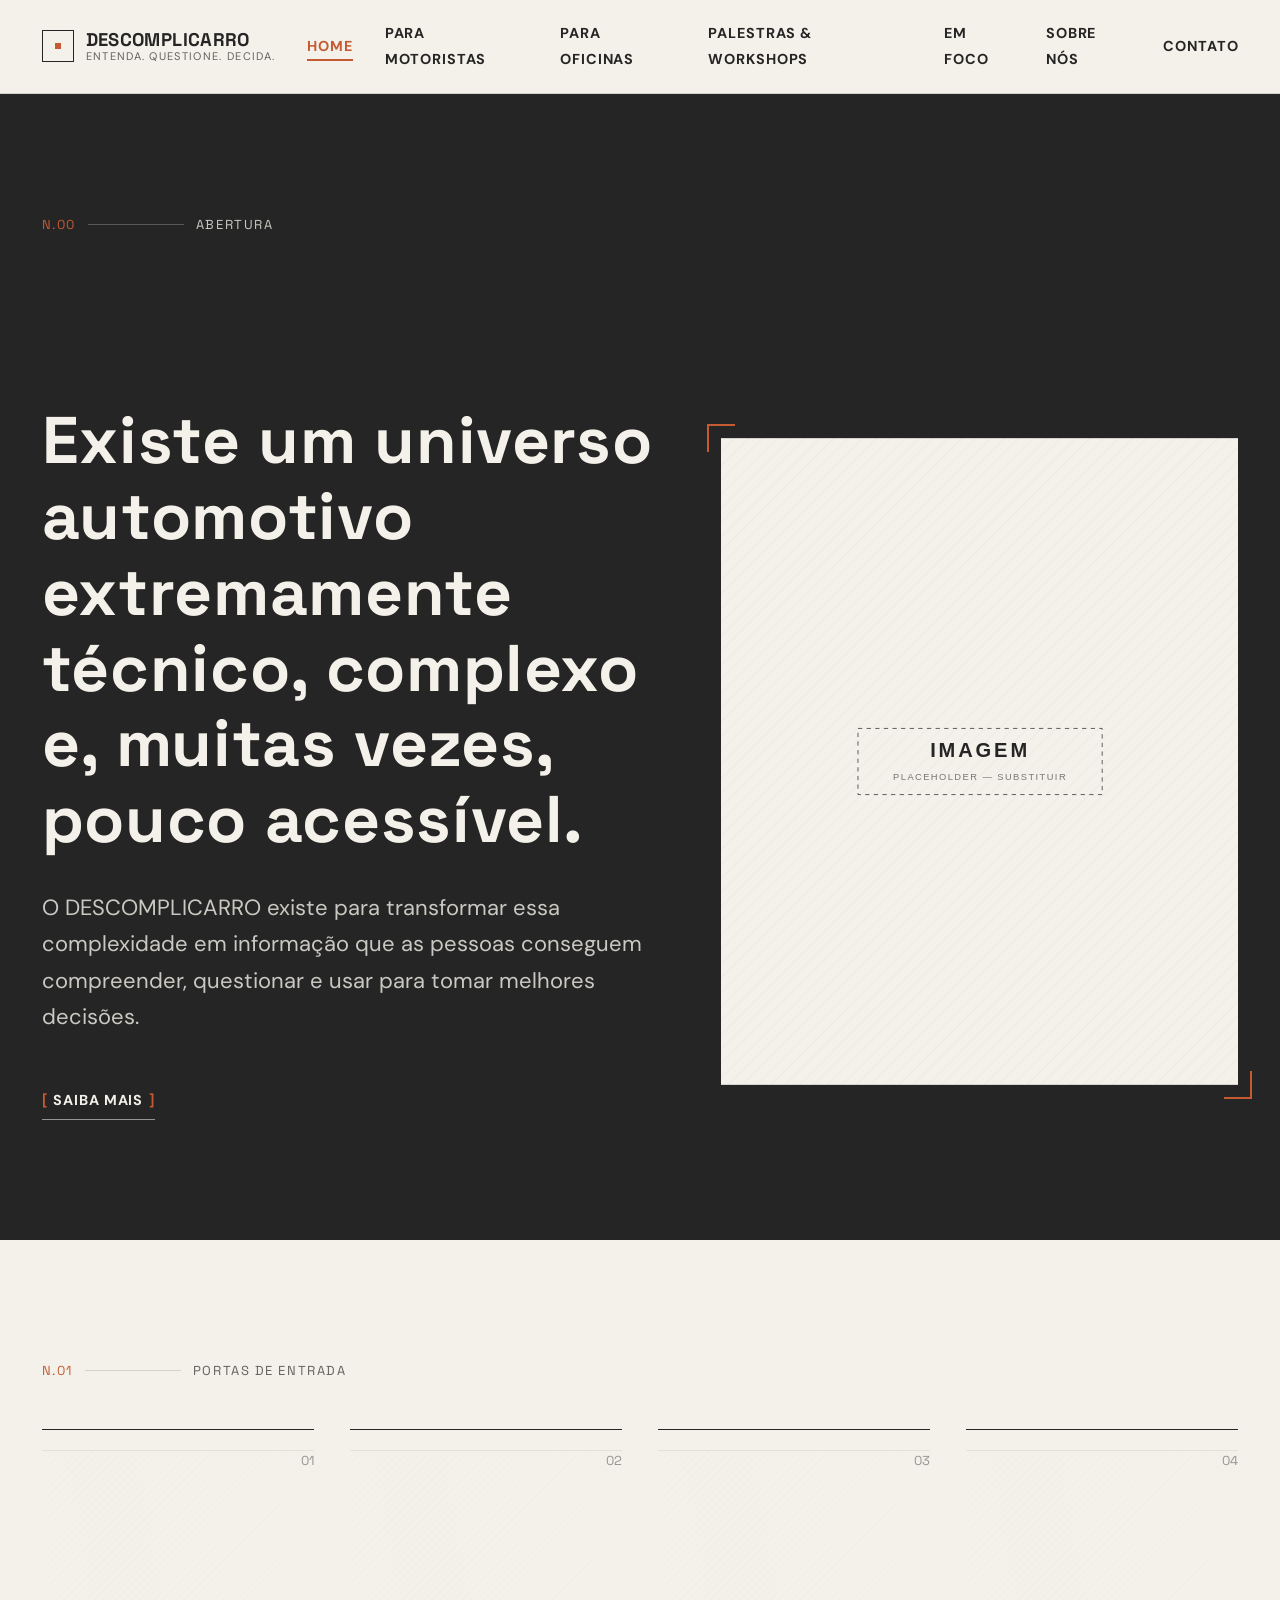
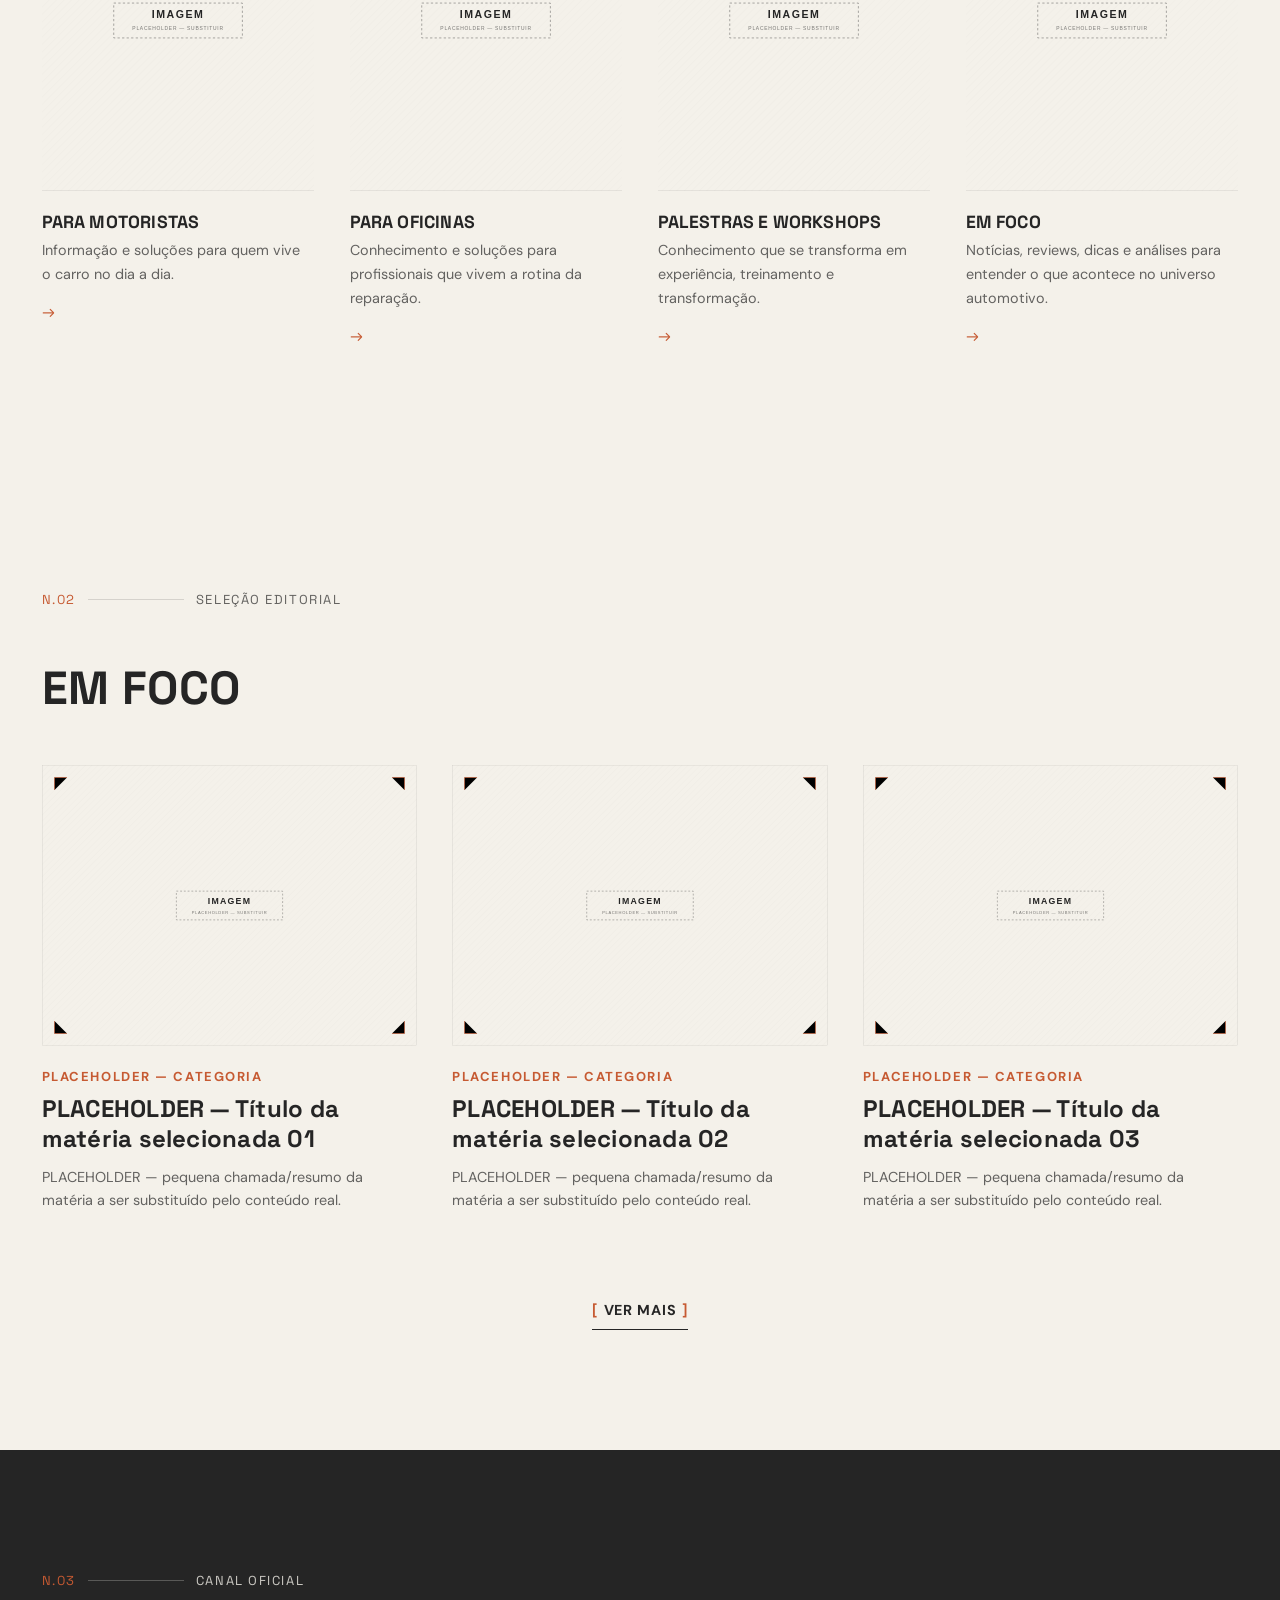
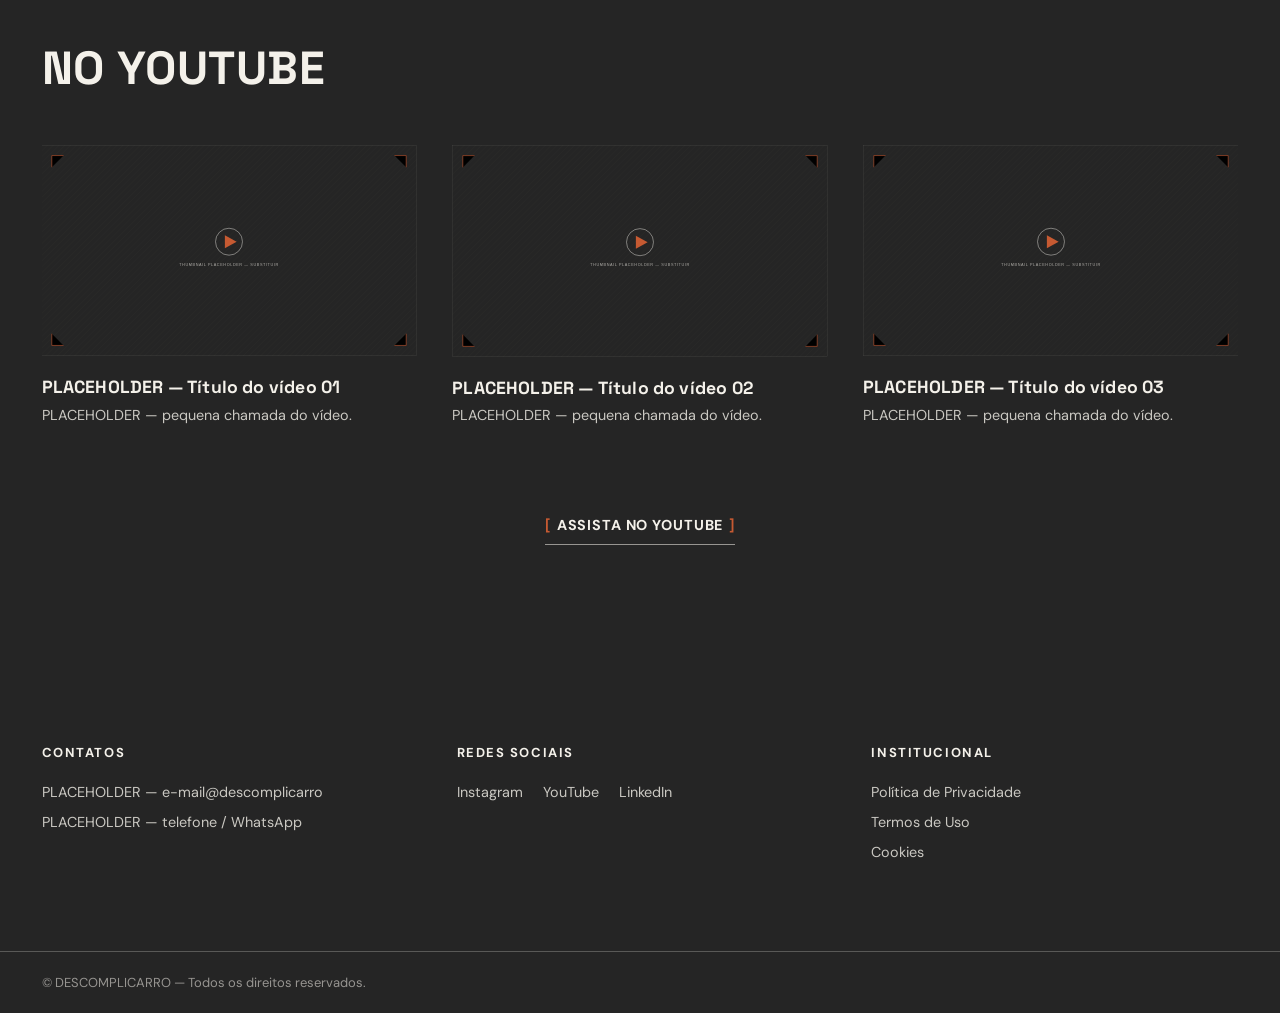
==== index.html @ 128c9abf "Add DESCOMPLICARRO home page Builds the homepage per the approved brand brief and architecture: head" ====
<!DOCTYPE html>
<html lang="pt-BR">
<head>
<meta charset="UTF-8">
<meta name="viewport" content="width=device-width, initial-scale=1.0">
<title>DESCOMPLICARRO — Entenda. Questione. Decida.</title>
<meta name="description" content="O DESCOMPLICARRO transforma a complexidade do universo automotivo em informação que as pessoas conseguem compreender, questionar e usar para tomar melhores decisões.">

<!-- FAVICON: substituir pelos arquivos oficiais da identidade visual -->
<!-- <link rel="icon" href="/favicon.ico"> -->

<link rel="preconnect" href="https://fonts.googleapis.com">
<link rel="preconnect" href="https://fonts.gstatic.com" crossorigin>
<link href="https://fonts.googleapis.com/css2?family=Space+Grotesk:wght@500;600;700&family=DM+Sans:wght@400;500;700&display=swap" rel="stylesheet">

<link rel="stylesheet" href="assets/css/style.css">
</head>
<body>

<a class="skip-link" href="#conteudo-principal">Ir para o conteúdo principal</a>

<!-- ==========================================================================
     COMPONENTE: HEADER / NAVEGAÇÃO PRINCIPAL
     WordPress: template-parts/header.php — menu via wp_nav_menu()
     ========================================================================== -->
<header class="site-header" id="topo">
  <div class="container site-header__inner">

    <a href="/" class="site-logo" aria-label="DESCOMPLICARRO — página inicial">
      <!-- LOGO OFICIAL: substituir todo este bloco pela identidade oficial
           (wordmark + monograma) fornecida pela marca. Manter área de
           respiro equivalente no header. -->
      <span class="site-logo__mark" aria-hidden="true"></span>
      <span class="site-logo__text">
        <span class="site-logo__word">DESCOMPLICARRO</span>
        <span class="site-logo__tagline">Entenda. Questione. Decida.</span>
      </span>
    </a>

    <button type="button" class="nav-toggle" id="navToggle" aria-expanded="false" aria-controls="siteNav">
      <span class="nav-toggle__box">
        <span class="nav-toggle__bar"></span>
        <span class="nav-toggle__bar"></span>
        <span class="nav-toggle__bar"></span>
      </span>
      <span class="nav-toggle__label">Menu</span>
    </button>

    <!-- NAVEGAÇÃO: substituir por menu dinâmico do WordPress (wp_nav_menu) -->
    <nav class="site-nav" id="siteNav" aria-label="Navegação principal">
      <ul class="site-nav__list">
        <li><a href="/" class="site-nav__link is-current" aria-current="page">HOME</a></li>
        <li><a href="/para-motoristas" class="site-nav__link">PARA MOTORISTAS</a></li>
        <li><a href="/para-oficinas" class="site-nav__link">PARA OFICINAS</a></li>
        <li><a href="/palestras-workshops" class="site-nav__link">PALESTRAS &amp; WORKSHOPS</a></li>
        <li><a href="/em-foco" class="site-nav__link">EM FOCO</a></li>
        <li><a href="/sobre-nos" class="site-nav__link">SOBRE NÓS</a></li>
        <li><a href="/contato" class="site-nav__link">CONTATO</a></li>
      </ul>
    </nav>

  </div>
</header>

<main id="conteudo-principal">

  <!-- ==========================================================================
       BLOCO 1 — ABERTURA
       WordPress: template-parts/home/section-abertura.php
       ========================================================================== -->
  <section class="section section--abertura section--graphite" aria-labelledby="abertura-heading">
    <div class="container section--abertura__inner">

      <div class="section-index" aria-hidden="true"><span>N.00</span><span class="section-index__line"></span><span>ABERTURA</span></div>

      <div class="abertura__content">
        <h1 id="abertura-heading" class="abertura__heading">
          Existe um universo automotivo extremamente técnico, complexo e, muitas vezes, pouco acessível.
        </h1>
        <p class="abertura__paragraph">
          O DESCOMPLICARRO existe para transformar essa complexidade em informação que as pessoas conseguem compreender, questionar e usar para tomar melhores decisões.
        </p>

        <a href="/sobre-nos" class="btn-bracket btn-bracket--on-dark">
          <span class="btn-bracket__bracket" aria-hidden="true">[</span>
          <span class="btn-bracket__label">SAIBA MAIS</span>
          <span class="btn-bracket__bracket" aria-hidden="true">]</span>
        </a>
      </div>

      <div class="abertura__figure" aria-hidden="true">
        <!-- IMAGEM DE APOIO: substituir por fotografia automotiva editorial
             ou elemento técnico discreto (diagrama, camada, coordenada) -->
        <img src="assets/images/placeholder-photo.svg" alt="" class="abertura__image">
        <span class="abertura__frame-mark abertura__frame-mark--tl"></span>
        <span class="abertura__frame-mark abertura__frame-mark--br"></span>
      </div>

    </div>
  </section>

  <!-- ==========================================================================
       BLOCO 2 — PORTAS DE ENTRADA
       WordPress: template-parts/home/section-portas.php
       Cada porta pode se tornar um bloco Gutenberg reutilizável (ACF/CPT "portas")
       ========================================================================== -->
  <section class="section section--portas section--offwhite" aria-labelledby="portas-heading">
    <div class="container">

      <div class="section-index"><span>N.01</span><span class="section-index__line"></span><span>PORTAS DE ENTRADA</span></div>
      <h2 id="portas-heading" class="visually-hidden">Portas de entrada</h2>

      <div class="portas-grid">

        <!-- PORTA 1 -->
        <a href="/para-motoristas" class="porta-card">
          <span class="porta-card__index">01</span>
          <div class="porta-card__media">
            <!-- IMAGEM: substituir por fotografia editorial — PARA MOTORISTAS -->
            <img src="assets/images/placeholder-photo.svg" alt="" class="porta-card__image">
          </div>
          <div class="porta-card__body">
            <h3 class="porta-card__title">PARA MOTORISTAS</h3>
            <p class="porta-card__desc">Informação e soluções para quem vive o carro no dia a dia.</p>
            <span class="porta-card__arrow" aria-hidden="true">→</span>
          </div>
        </a>

        <!-- PORTA 2 -->
        <a href="/para-oficinas" class="porta-card">
          <span class="porta-card__index">02</span>
          <div class="porta-card__media">
            <!-- IMAGEM: substituir por fotografia editorial — PARA OFICINAS -->
            <img src="assets/images/placeholder-photo.svg" alt="" class="porta-card__image">
          </div>
          <div class="porta-card__body">
            <h3 class="porta-card__title">PARA OFICINAS</h3>
            <p class="porta-card__desc">Conhecimento e soluções para profissionais que vivem a rotina da reparação.</p>
            <span class="porta-card__arrow" aria-hidden="true">→</span>
          </div>
        </a>

        <!-- PORTA 3 -->
        <a href="/palestras-workshops" class="porta-card">
          <span class="porta-card__index">03</span>
          <div class="porta-card__media">
            <!-- IMAGEM: substituir por fotografia editorial — PALESTRAS E WORKSHOPS -->
            <img src="assets/images/placeholder-photo.svg" alt="" class="porta-card__image">
          </div>
          <div class="porta-card__body">
            <h3 class="porta-card__title">PALESTRAS E WORKSHOPS</h3>
            <p class="porta-card__desc">Conhecimento que se transforma em experiência, treinamento e transformação.</p>
            <span class="porta-card__arrow" aria-hidden="true">→</span>
          </div>
        </a>

        <!-- PORTA 4 -->
        <a href="/em-foco" class="porta-card">
          <span class="porta-card__index">04</span>
          <div class="porta-card__media">
            <!-- IMAGEM: substituir por fotografia editorial — EM FOCO -->
            <img src="assets/images/placeholder-photo.svg" alt="" class="porta-card__image">
          </div>
          <div class="porta-card__body">
            <h3 class="porta-card__title">EM FOCO</h3>
            <p class="porta-card__desc">Notícias, reviews, dicas e análises para entender o que acontece no universo automotivo.</p>
            <span class="porta-card__arrow" aria-hidden="true">→</span>
          </div>
        </a>

      </div>
    </div>
  </section>

  <!-- ==========================================================================
       BLOCO 3 — EM FOCO
       WordPress: query dinâmica de posts selecionados manualmente
       (ex.: campo ACF "destaques_home" ou lista de IDs) — NÃO usar "3 mais recentes"
       Estrutura de cada card: imagem destacada, categoria, título, resumo, link
       ========================================================================== -->
  <section class="section section--emfoco section--offwhite" aria-labelledby="emfoco-heading">
    <div class="container">

      <div class="section-index"><span>N.02</span><span class="section-index__line"></span><span>SELEÇÃO EDITORIAL</span></div>

      <div class="section-heading-row">
        <h2 id="emfoco-heading" class="section-heading">EM FOCO</h2>
      </div>

      <div class="emfoco-grid">

        <!-- CARD EM FOCO 1 — PLACEHOLDER: substituir por conteúdo real (imagem, categoria, título, resumo, link) -->
        <a href="#" class="emfoco-card">
          <div class="emfoco-card__media">
            <img src="assets/images/placeholder-photo.svg" alt="" class="emfoco-card__image">
          </div>
          <span class="emfoco-card__category">PLACEHOLDER — CATEGORIA</span>
          <h3 class="emfoco-card__title">PLACEHOLDER — Título da matéria selecionada 01</h3>
          <p class="emfoco-card__excerpt">PLACEHOLDER — pequena chamada/resumo da matéria a ser substituído pelo conteúdo real.</p>
        </a>

        <!-- CARD EM FOCO 2 — PLACEHOLDER -->
        <a href="#" class="emfoco-card">
          <div class="emfoco-card__media">
            <img src="assets/images/placeholder-photo.svg" alt="" class="emfoco-card__image">
          </div>
          <span class="emfoco-card__category">PLACEHOLDER — CATEGORIA</span>
          <h3 class="emfoco-card__title">PLACEHOLDER — Título da matéria selecionada 02</h3>
          <p class="emfoco-card__excerpt">PLACEHOLDER — pequena chamada/resumo da matéria a ser substituído pelo conteúdo real.</p>
        </a>

        <!-- CARD EM FOCO 3 — PLACEHOLDER -->
        <a href="#" class="emfoco-card">
          <div class="emfoco-card__media">
            <img src="assets/images/placeholder-photo.svg" alt="" class="emfoco-card__image">
          </div>
          <span class="emfoco-card__category">PLACEHOLDER — CATEGORIA</span>
          <h3 class="emfoco-card__title">PLACEHOLDER — Título da matéria selecionada 03</h3>
          <p class="emfoco-card__excerpt">PLACEHOLDER — pequena chamada/resumo da matéria a ser substituído pelo conteúdo real.</p>
        </a>

      </div>

      <div class="section-cta">
        <!-- LINK: apontar para a página EM FOCO -->
        <a href="/em-foco" class="btn-bracket">
          <span class="btn-bracket__bracket" aria-hidden="true">[</span>
          <span class="btn-bracket__label">VER MAIS</span>
          <span class="btn-bracket__bracket" aria-hidden="true">]</span>
        </a>
      </div>

    </div>
  </section>

  <!-- ==========================================================================
       BLOCO 4 — YOUTUBE
       WordPress: CPT "videos" ou campo ACF com URL do YouTube, selecionado manualmente
       Estrutura de cada item: thumbnail, título, chamada, URL externa
       ========================================================================== -->
  <section class="section section--youtube section--graphite" aria-labelledby="youtube-heading">
    <div class="container">

      <div class="section-index section-index--on-dark"><span>N.03</span><span class="section-index__line"></span><span>CANAL OFICIAL</span></div>

      <div class="section-heading-row">
        <h2 id="youtube-heading" class="section-heading section-heading--on-dark">NO YOUTUBE</h2>
      </div>

      <div class="youtube-grid">

        <!-- VÍDEO 1 — PLACEHOLDER: substituir href pela URL definitiva do vídeo no YouTube -->
        <a href="#" class="video-card" target="_blank" rel="noopener noreferrer" aria-label="Assistir: PLACEHOLDER — Título do vídeo 01 (abre no YouTube)">
          <div class="video-card__media">
            <img src="assets/images/placeholder-video.svg" alt="" class="video-card__image">
          </div>
          <h3 class="video-card__title">PLACEHOLDER — Título do vídeo 01</h3>
          <p class="video-card__excerpt">PLACEHOLDER — pequena chamada do vídeo.</p>
        </a>

        <!-- VÍDEO 2 — PLACEHOLDER -->
        <a href="#" class="video-card" target="_blank" rel="noopener noreferrer" aria-label="Assistir: PLACEHOLDER — Título do vídeo 02 (abre no YouTube)">
          <div class="video-card__media">
            <img src="assets/images/placeholder-video.svg" alt="" class="video-card__image">
          </div>
          <h3 class="video-card__title">PLACEHOLDER — Título do vídeo 02</h3>
          <p class="video-card__excerpt">PLACEHOLDER — pequena chamada do vídeo.</p>
        </a>

        <!-- VÍDEO 3 — PLACEHOLDER -->
        <a href="#" class="video-card" target="_blank" rel="noopener noreferrer" aria-label="Assistir: PLACEHOLDER — Título do vídeo 03 (abre no YouTube)">
          <div class="video-card__media">
            <img src="assets/images/placeholder-video.svg" alt="" class="video-card__image">
          </div>
          <h3 class="video-card__title">PLACEHOLDER — Título do vídeo 03</h3>
          <p class="video-card__excerpt">PLACEHOLDER — pequena chamada do vídeo.</p>
        </a>

      </div>

      <div class="section-cta">
        <!-- LINK: substituir "#" pela URL definitiva do canal oficial do DESCOMPLICARRO -->
        <a href="#" class="btn-bracket btn-bracket--on-dark" target="_blank" rel="noopener noreferrer">
          <span class="btn-bracket__bracket" aria-hidden="true">[</span>
          <span class="btn-bracket__label">ASSISTA NO YOUTUBE</span>
          <span class="btn-bracket__bracket" aria-hidden="true">]</span>
        </a>
      </div>

    </div>
  </section>

</main>

<!-- ==========================================================================
     COMPONENTE: FOOTER
     WordPress: template-parts/footer.php
     ========================================================================== -->
<footer class="site-footer" role="contentinfo">
  <div class="container site-footer__inner">

    <div class="site-footer__col">
      <h2 class="site-footer__heading">Contatos</h2>
      <ul class="site-footer__list">
        <!-- CONTATO: substituir pelos dados oficiais -->
        <li><a href="mailto:contato@descomplicarro.com.br">PLACEHOLDER — e-mail@descomplicarro</a></li>
        <li><span>PLACEHOLDER — telefone / WhatsApp</span></li>
      </ul>
    </div>

    <div class="site-footer__col">
      <h2 class="site-footer__heading">Redes sociais</h2>
      <ul class="site-footer__list site-footer__list--inline">
        <!-- REDES SOCIAIS: substituir "#" pelas URLs oficiais dos perfis -->
        <li><a href="#">Instagram</a></li>
        <li><a href="#">YouTube</a></li>
        <li><a href="#">LinkedIn</a></li>
      </ul>
    </div>

    <div class="site-footer__col">
      <h2 class="site-footer__heading">Institucional</h2>
      <ul class="site-footer__list">
        <!-- PÁGINAS LEGAIS: substituir "#" pelas páginas definitivas -->
        <li><a href="/politica-de-privacidade">Política de Privacidade</a></li>
        <li><a href="/termos-de-uso">Termos de Uso</a></li>
        <li><a href="/cookies">Cookies</a></li>
      </ul>
    </div>

  </div>

  <div class="site-footer__bottom">
    <div class="container">
      <!-- Ao conceder o registro da marca, alterar para: © DESCOMPLICARRO® — Todos os direitos reservados. -->
      <p>© DESCOMPLICARRO — Todos os direitos reservados.</p>
    </div>
  </div>
</footer>

<script src="assets/js/main.js"></script>
</body>
</html>
---- assets/css/style.css ----
/* ==========================================================================
   DESCOMPLICARRO — HOME
   CSS organizado por componente para facilitar migração para WordPress
   (cada bloco de comentário corresponde a um template-part / bloco Gutenberg)
   ========================================================================== */

/* --------------------------------------------------------------------------
   1. VARIÁVEIS DE IDENTIDADE VISUAL
   -------------------------------------------------------------------------- */
:root {
  /* Cores da marca */
  --color-graphite: #252525;
  --color-offwhite: #F4F1EA;
  --color-orange: #C65A32;
  --color-orange-dark: #A6472A;

  /* Tons derivados (uso funcional, nunca substituem as cores principais) */
  --color-graphite-70: rgba(37, 37, 37, 0.7);
  --color-graphite-45: rgba(37, 37, 37, 0.45);
  --color-graphite-15: rgba(37, 37, 37, 0.15);
  --color-graphite-08: rgba(37, 37, 37, 0.08);
  --color-offwhite-80: rgba(244, 241, 234, 0.8);
  --color-offwhite-55: rgba(244, 241, 234, 0.55);
  --color-offwhite-25: rgba(244, 241, 234, 0.25);

  /* Tipografia */
  --font-display: 'Space Grotesk', 'Helvetica Neue', Arial, sans-serif;
  --font-body: 'DM Sans', 'Helvetica Neue', Arial, sans-serif;

  --fs-h1: clamp(2.25rem, 1.4rem + 3.4vw, 4.25rem);
  --fs-h2: clamp(1.875rem, 1.3rem + 2vw, 3rem);
  --fs-h3: clamp(1.25rem, 1.1rem + 0.6vw, 1.5rem);
  --fs-lead: clamp(1.125rem, 1rem + 0.5vw, 1.375rem);
  --fs-body: 1rem;
  --fs-small: 0.9rem;
  --fs-eyebrow: 0.8125rem;

  --lh-tight: 1.15;
  --lh-heading: 1.25;
  --lh-body: 1.65;

  --ls-eyebrow: 0.12em;
  --ls-heading: 0.01em;
  --ls-button: 0.06em;

  /* Espaçamento */
  --space-2xs: 0.375rem;
  --space-xs: 0.75rem;
  --space-sm: 1.25rem;
  --space-md: 2rem;
  --space-lg: 3rem;
  --space-xl: 5rem;
  --space-2xl: 7.5rem;

  /* Layout */
  --container-max: 1320px;
  --container-padding: clamp(1.25rem, 1rem + 2vw, 3rem);
  --grid-gap: clamp(1.25rem, 1rem + 1.5vw, 2.5rem);

  /* Bordas e raio (mínimo, editorial — não usar cantos muito arredondados) */
  --radius-sm: 2px;
  --border-width: 1px;

  /* Transições */
  --transition-fast: 150ms ease;
  --transition-base: 220ms cubic-bezier(0.4, 0, 0.2, 1);
  --transition-slow: 380ms cubic-bezier(0.4, 0, 0.2, 1);

  /* Camadas */
  --z-header: 100;
  --z-nav-overlay: 90;
}

/* --------------------------------------------------------------------------
   2. RESET E BASE
   -------------------------------------------------------------------------- */
*, *::before, *::after { box-sizing: border-box; }

html {
  -webkit-text-size-adjust: 100%;
  scroll-behavior: smooth;
}

body {
  margin: 0;
  background-color: var(--color-offwhite);
  color: var(--color-graphite);
  font-family: var(--font-body);
  font-size: var(--fs-body);
  line-height: var(--lh-body);
  -webkit-font-smoothing: antialiased;
}

img { max-width: 100%; display: block; }

a { color: inherit; text-decoration: none; }

ul { margin: 0; padding: 0; list-style: none; }

h1, h2, h3, h4 {
  font-family: var(--font-display);
  font-weight: 700;
  line-height: var(--lh-heading);
  letter-spacing: var(--ls-heading);
  margin: 0;
}

p { margin: 0; }

button {
  font-family: inherit;
  background: none;
  border: 0;
  cursor: pointer;
}

/* Foco visível — acessibilidade */
a:focus-visible,
button:focus-visible {
  outline: 2px solid var(--color-orange);
  outline-offset: 3px;
}

.visually-hidden {
  position: absolute;
  width: 1px;
  height: 1px;
  overflow: hidden;
  clip: rect(0 0 0 0);
  white-space: nowrap;
}

.skip-link {
  position: absolute;
  left: -9999px;
  top: 0;
  background: var(--color-orange);
  color: var(--color-offwhite);
  padding: var(--space-xs) var(--space-sm);
  z-index: 999;
  font-family: var(--font-body);
  font-weight: 700;
}
.skip-link:focus {
  left: var(--space-sm);
  top: var(--space-sm);
}

/* --------------------------------------------------------------------------
   3. LAYOUT / UTILITÁRIOS
   -------------------------------------------------------------------------- */
.container {
  max-width: var(--container-max);
  margin-inline: auto;
  padding-inline: var(--container-padding);
}

.section {
  padding-block: var(--space-2xl);
}

.section--graphite {
  background-color: var(--color-graphite);
  color: var(--color-offwhite);
}

.section--offwhite {
  background-color: var(--color-offwhite);
  color: var(--color-graphite);
}

/* Marcação editorial "camadas de informação": numera cada seção da Home,
   reforçando o processo complexidade → organização → compreensão */
.section-index {
  display: flex;
  align-items: center;
  gap: var(--space-xs);
  margin-bottom: var(--space-lg);
  font-family: var(--font-display);
  font-size: var(--fs-eyebrow);
  letter-spacing: var(--ls-eyebrow);
  color: var(--color-orange);
  text-transform: uppercase;
}
.section-index span:first-child { color: var(--color-orange); }
.section-index span:last-child { color: var(--color-graphite-70); }
.section-index--on-dark span:last-child { color: var(--color-offwhite-80); }
.section-index__line {
  flex: 1 1 auto;
  height: var(--border-width);
  background-color: var(--color-graphite-15);
  max-width: 6rem;
}
.section-index--on-dark .section-index__line { background-color: var(--color-offwhite-25); }

.section-heading-row {
  margin-bottom: var(--space-lg);
}

.section-heading {
  font-size: var(--fs-h2);
  text-transform: uppercase;
}
.section-heading--on-dark { color: var(--color-offwhite); }

.section-cta {
  margin-top: var(--space-xl);
  display: flex;
  justify-content: center;
}

/* --------------------------------------------------------------------------
   4. COMPONENTE: BOTÃO EDITORIAL "[ TEXTO ]"
   -------------------------------------------------------------------------- */
.btn-bracket {
  display: inline-flex;
  align-items: center;
  gap: var(--space-2xs);
  font-family: var(--font-body);
  font-weight: 700;
  font-size: var(--fs-small);
  letter-spacing: var(--ls-button);
  text-transform: uppercase;
  color: var(--color-graphite);
  padding-block: var(--space-2xs);
  border-bottom: var(--border-width) solid var(--color-graphite);
  transition: color var(--transition-base), border-color var(--transition-base);
}

.btn-bracket__bracket {
  color: var(--color-orange);
  transition: transform var(--transition-base);
}

.btn-bracket:hover,
.btn-bracket:focus-visible {
  color: var(--color-orange);
  border-color: var(--color-orange);
}
.btn-bracket:hover .btn-bracket__bracket:first-child,
.btn-bracket:focus-visible .btn-bracket__bracket:first-child { transform: translateX(-3px); }
.btn-bracket:hover .btn-bracket__bracket:last-child,
.btn-bracket:focus-visible .btn-bracket__bracket:last-child { transform: translateX(3px); }

.btn-bracket--on-dark {
  color: var(--color-offwhite);
  border-color: var(--color-offwhite-55);
}
.btn-bracket--on-dark:hover,
.btn-bracket--on-dark:focus-visible {
  color: var(--color-orange);
  border-color: var(--color-orange);
}

/* --------------------------------------------------------------------------
   5. COMPONENTE: HEADER / NAVEGAÇÃO
   -------------------------------------------------------------------------- */
.site-header {
  position: sticky;
  top: 0;
  z-index: var(--z-header);
  background-color: var(--color-offwhite);
  border-bottom: var(--border-width) solid var(--color-graphite-15);
}

.site-header__inner {
  display: flex;
  align-items: center;
  justify-content: space-between;
  gap: var(--space-md);
  padding-block: var(--space-sm);
}

.site-logo {
  display: flex;
  align-items: center;
  gap: var(--space-xs);
  flex-shrink: 0;
}

/* Slot reservado para o monograma oficial — placeholder técnico neutro */
.site-logo__mark {
  width: 2rem;
  height: 2rem;
  border: var(--border-width) solid var(--color-graphite);
  position: relative;
  flex-shrink: 0;
}
.site-logo__mark::before {
  content: '';
  position: absolute;
  top: 50%;
  left: 50%;
  width: 6px;
  height: 6px;
  background-color: var(--color-orange);
  transform: translate(-50%, -50%);
}

.site-logo__text {
  display: flex;
  flex-direction: column;
  line-height: 1.1;
}

.site-logo__word {
  font-family: var(--font-display);
  font-weight: 700;
  font-size: 1.15rem;
  letter-spacing: 0.02em;
  color: var(--color-graphite);
}

.site-logo__tagline {
  font-family: var(--font-body);
  font-size: 0.6875rem;
  letter-spacing: var(--ls-eyebrow);
  color: var(--color-graphite-70);
  text-transform: uppercase;
}

.site-nav__list {
  display: flex;
  align-items: center;
  gap: var(--space-md);
}

.site-nav__link {
  font-family: var(--font-body);
  font-weight: 700;
  font-size: var(--fs-small);
  letter-spacing: var(--ls-button);
  color: var(--color-graphite);
  position: relative;
  padding-block: var(--space-2xs);
}

.site-nav__link::after {
  content: '';
  position: absolute;
  left: 0;
  bottom: 0;
  width: 0;
  height: 2px;
  background-color: var(--color-orange);
  transition: width var(--transition-base);
}

.site-nav__link:hover::after,
.site-nav__link:focus-visible::after,
.site-nav__link.is-current::after {
  width: 100%;
}

.site-nav__link.is-current { color: var(--color-orange); }

/* Botão de menu — visível apenas no mobile */
.nav-toggle {
  display: none;
  align-items: center;
  gap: var(--space-2xs);
  flex-shrink: 0;
}

.nav-toggle__box {
  display: flex;
  flex-direction: column;
  gap: 5px;
  width: 24px;
}

.nav-toggle__bar {
  height: 2px;
  background-color: var(--color-graphite);
  transition: transform var(--transition-base), opacity var(--transition-base);
}

.nav-toggle__label {
  font-size: var(--fs-eyebrow);
  letter-spacing: var(--ls-button);
  text-transform: uppercase;
  font-weight: 700;
}

.nav-toggle[aria-expanded="true"] .nav-toggle__bar:nth-child(1) {
  transform: translateY(7px) rotate(45deg);
}
.nav-toggle[aria-expanded="true"] .nav-toggle__bar:nth-child(2) { opacity: 0; }
.nav-toggle[aria-expanded="true"] .nav-toggle__bar:nth-child(3) {
  transform: translateY(-7px) rotate(-45deg);
}

/* --------------------------------------------------------------------------
   6. BLOCO 1 — ABERTURA
   -------------------------------------------------------------------------- */
.section--abertura {
  padding-block: var(--space-2xl);
}

.section--abertura__inner {
  display: grid;
  grid-template-columns: 1.1fr 0.9fr;
  gap: var(--space-2xl) var(--space-lg);
  align-items: center;
}

.section--abertura .section-index {
  grid-column: 1 / -1;
  color: var(--color-orange);
}
.section--abertura .section-index span:last-child { color: var(--color-offwhite-80); }
.section--abertura .section-index__line { background-color: var(--color-offwhite-25); }

.abertura__heading {
  font-size: var(--fs-h1);
  line-height: var(--lh-tight);
  color: var(--color-offwhite);
  max-width: 22ch;
}

.abertura__paragraph {
  margin-top: var(--space-md);
  font-size: var(--fs-lead);
  color: var(--color-offwhite-80);
  max-width: 40ch;
}

.abertura__content .btn-bracket {
  margin-top: var(--space-lg);
}

.abertura__figure {
  position: relative;
}

.abertura__image {
  width: 100%;
  aspect-ratio: 4 / 5;
  object-fit: cover;
}

.abertura__frame-mark {
  position: absolute;
  width: 28px;
  height: 28px;
  border: 2px solid var(--color-orange);
}
.abertura__frame-mark--tl { top: -14px; left: -14px; border-right: 0; border-bottom: 0; }
.abertura__frame-mark--br { bottom: -14px; right: -14px; border-left: 0; border-top: 0; }

/* --------------------------------------------------------------------------
   7. BLOCO 2 — PORTAS DE ENTRADA
   -------------------------------------------------------------------------- */
.portas-grid {
  display: grid;
  grid-template-columns: repeat(4, 1fr);
  gap: var(--grid-gap);
}

.porta-card {
  position: relative;
  display: block;
  border-top: var(--border-width) solid var(--color-graphite);
  padding-top: var(--space-sm);
  transition: border-color var(--transition-base);
}

.porta-card__index {
  position: absolute;
  top: var(--space-sm);
  right: 0;
  font-family: var(--font-display);
  font-size: var(--fs-eyebrow);
  color: var(--color-graphite-45);
}

.porta-card__media {
  overflow: hidden;
  aspect-ratio: 4 / 5;
  background-color: var(--color-graphite-08);
}

.porta-card__image {
  width: 100%;
  height: 100%;
  object-fit: cover;
  transition: transform var(--transition-slow);
}

.porta-card:hover .porta-card__image,
.porta-card:focus-visible .porta-card__image {
  transform: scale(1.04);
}

.porta-card:hover,
.porta-card:focus-visible {
  border-color: var(--color-orange);
}

.porta-card__body {
  padding-top: var(--space-sm);
}

.porta-card__title {
  font-size: 1.1rem;
  letter-spacing: var(--ls-heading);
}

.porta-card__desc {
  margin-top: var(--space-2xs);
  font-size: var(--fs-small);
  color: var(--color-graphite-70);
  max-width: 26ch;
}

.porta-card__arrow {
  display: inline-block;
  margin-top: var(--space-xs);
  color: var(--color-orange);
  font-family: var(--font-display);
  transition: transform var(--transition-base);
}

.porta-card:hover .porta-card__arrow,
.porta-card:focus-visible .porta-card__arrow {
  transform: translateX(6px);
}

/* --------------------------------------------------------------------------
   8. BLOCO 3 — EM FOCO
   -------------------------------------------------------------------------- */
.emfoco-grid {
  display: grid;
  grid-template-columns: repeat(3, 1fr);
  gap: var(--grid-gap);
}

.emfoco-card {
  display: flex;
  flex-direction: column;
}

.emfoco-card__media {
  overflow: hidden;
  aspect-ratio: 4 / 3;
  background-color: var(--color-graphite-08);
}

.emfoco-card__image {
  width: 100%;
  height: 100%;
  object-fit: cover;
  transition: transform var(--transition-slow);
}

.emfoco-card:hover .emfoco-card__image,
.emfoco-card:focus-visible .emfoco-card__image {
  transform: scale(1.04);
}

.emfoco-card__category {
  margin-top: var(--space-sm);
  font-family: var(--font-body);
  font-size: var(--fs-eyebrow);
  font-weight: 700;
  letter-spacing: var(--ls-eyebrow);
  text-transform: uppercase;
  color: var(--color-orange);
}

.emfoco-card__title {
  margin-top: var(--space-2xs);
  font-size: var(--fs-h3);
  line-height: var(--lh-heading);
}

.emfoco-card:hover .emfoco-card__title,
.emfoco-card:focus-visible .emfoco-card__title {
  color: var(--color-orange);
}

.emfoco-card__excerpt {
  margin-top: var(--space-xs);
  font-size: var(--fs-small);
  color: var(--color-graphite-70);
  max-width: 34ch;
}

/* --------------------------------------------------------------------------
   9. BLOCO 4 — YOUTUBE
   -------------------------------------------------------------------------- */
.youtube-grid {
  display: grid;
  grid-template-columns: repeat(3, 1fr);
  gap: var(--grid-gap);
}

.video-card {
  display: flex;
  flex-direction: column;
}

.video-card__media {
  position: relative;
  overflow: hidden;
  aspect-ratio: 16 / 9;
}

.video-card__image {
  width: 100%;
  height: 100%;
  object-fit: cover;
  transition: transform var(--transition-slow);
}

.video-card:hover .video-card__image,
.video-card:focus-visible .video-card__image {
  transform: scale(1.04);
}

.video-card__title {
  margin-top: var(--space-sm);
  font-size: 1.1rem;
  color: var(--color-offwhite);
}

.video-card:hover .video-card__title,
.video-card:focus-visible .video-card__title {
  color: var(--color-orange);
}

.video-card__excerpt {
  margin-top: var(--space-2xs);
  font-size: var(--fs-small);
  color: var(--color-offwhite-80);
  max-width: 34ch;
}

/* --------------------------------------------------------------------------
   10. COMPONENTE: FOOTER
   -------------------------------------------------------------------------- */
.site-footer {
  background-color: var(--color-graphite);
  color: var(--color-offwhite-80);
}

.site-footer__inner {
  display: grid;
  grid-template-columns: repeat(3, 1fr);
  gap: var(--space-lg);
  padding-block: var(--space-xl);
  border-bottom: var(--border-width) solid var(--color-offwhite-25);
}

.site-footer__heading {
  font-family: var(--font-body);
  font-size: var(--fs-eyebrow);
  font-weight: 700;
  letter-spacing: var(--ls-eyebrow);
  text-transform: uppercase;
  color: var(--color-offwhite);
  margin-bottom: var(--space-sm);
}

.site-footer__list li {
  margin-bottom: var(--space-2xs);
  font-size: var(--fs-small);
}

.site-footer__list a {
  transition: color var(--transition-base);
}
.site-footer__list a:hover,
.site-footer__list a:focus-visible {
  color: var(--color-orange);
}

.site-footer__list--inline {
  display: flex;
  gap: var(--space-sm);
}
.site-footer__list--inline li { margin-bottom: 0; }

.site-footer__bottom {
  padding-block: var(--space-sm);
}

.site-footer__bottom p {
  font-size: var(--fs-eyebrow);
  color: var(--color-offwhite-55);
}

/* --------------------------------------------------------------------------
   11. RESPONSIVO — TABLET (≤ 1024px)
   -------------------------------------------------------------------------- */
@media (max-width: 1024px) {
  .portas-grid { grid-template-columns: repeat(2, 1fr); }

  .section--abertura__inner {
    grid-template-columns: 1fr;
  }
  .abertura__figure { order: -1; }
  .abertura__image { aspect-ratio: 16 / 9; }

  .site-footer__inner { grid-template-columns: repeat(3, 1fr); gap: var(--space-md); }
}

/* --------------------------------------------------------------------------
   12. RESPONSIVO — MOBILE (≤ 720px)
   -------------------------------------------------------------------------- */
@media (max-width: 720px) {
  .nav-toggle { display: flex; }

  .site-nav {
    position: fixed;
    inset: 0;
    top: 0;
    z-index: var(--z-nav-overlay);
    background-color: var(--color-graphite);
    padding: calc(var(--space-2xl) + 2rem) var(--space-md) var(--space-md);
    transform: translateX(100%);
    transition: transform var(--transition-slow);
    overflow-y: auto;
  }

  .site-nav.is-open { transform: translateX(0); }

  .site-nav__list {
    flex-direction: column;
    align-items: flex-start;
    gap: var(--space-md);
  }

  .site-nav__link {
    font-size: 1.25rem;
    color: var(--color-offwhite);
  }
  .site-nav__link.is-current { color: var(--color-orange); }

  .emfoco-grid,
  .youtube-grid { grid-template-columns: 1fr; gap: var(--space-lg); }

  .portas-grid { grid-template-columns: 1fr; gap: var(--space-lg); }

  .site-footer__inner { grid-template-columns: 1fr; gap: var(--space-lg); }

  .site-footer__list--inline { flex-wrap: wrap; }

  .section { padding-block: var(--space-xl); }

  .abertura__heading { max-width: none; }
  .abertura__paragraph { max-width: none; }
}
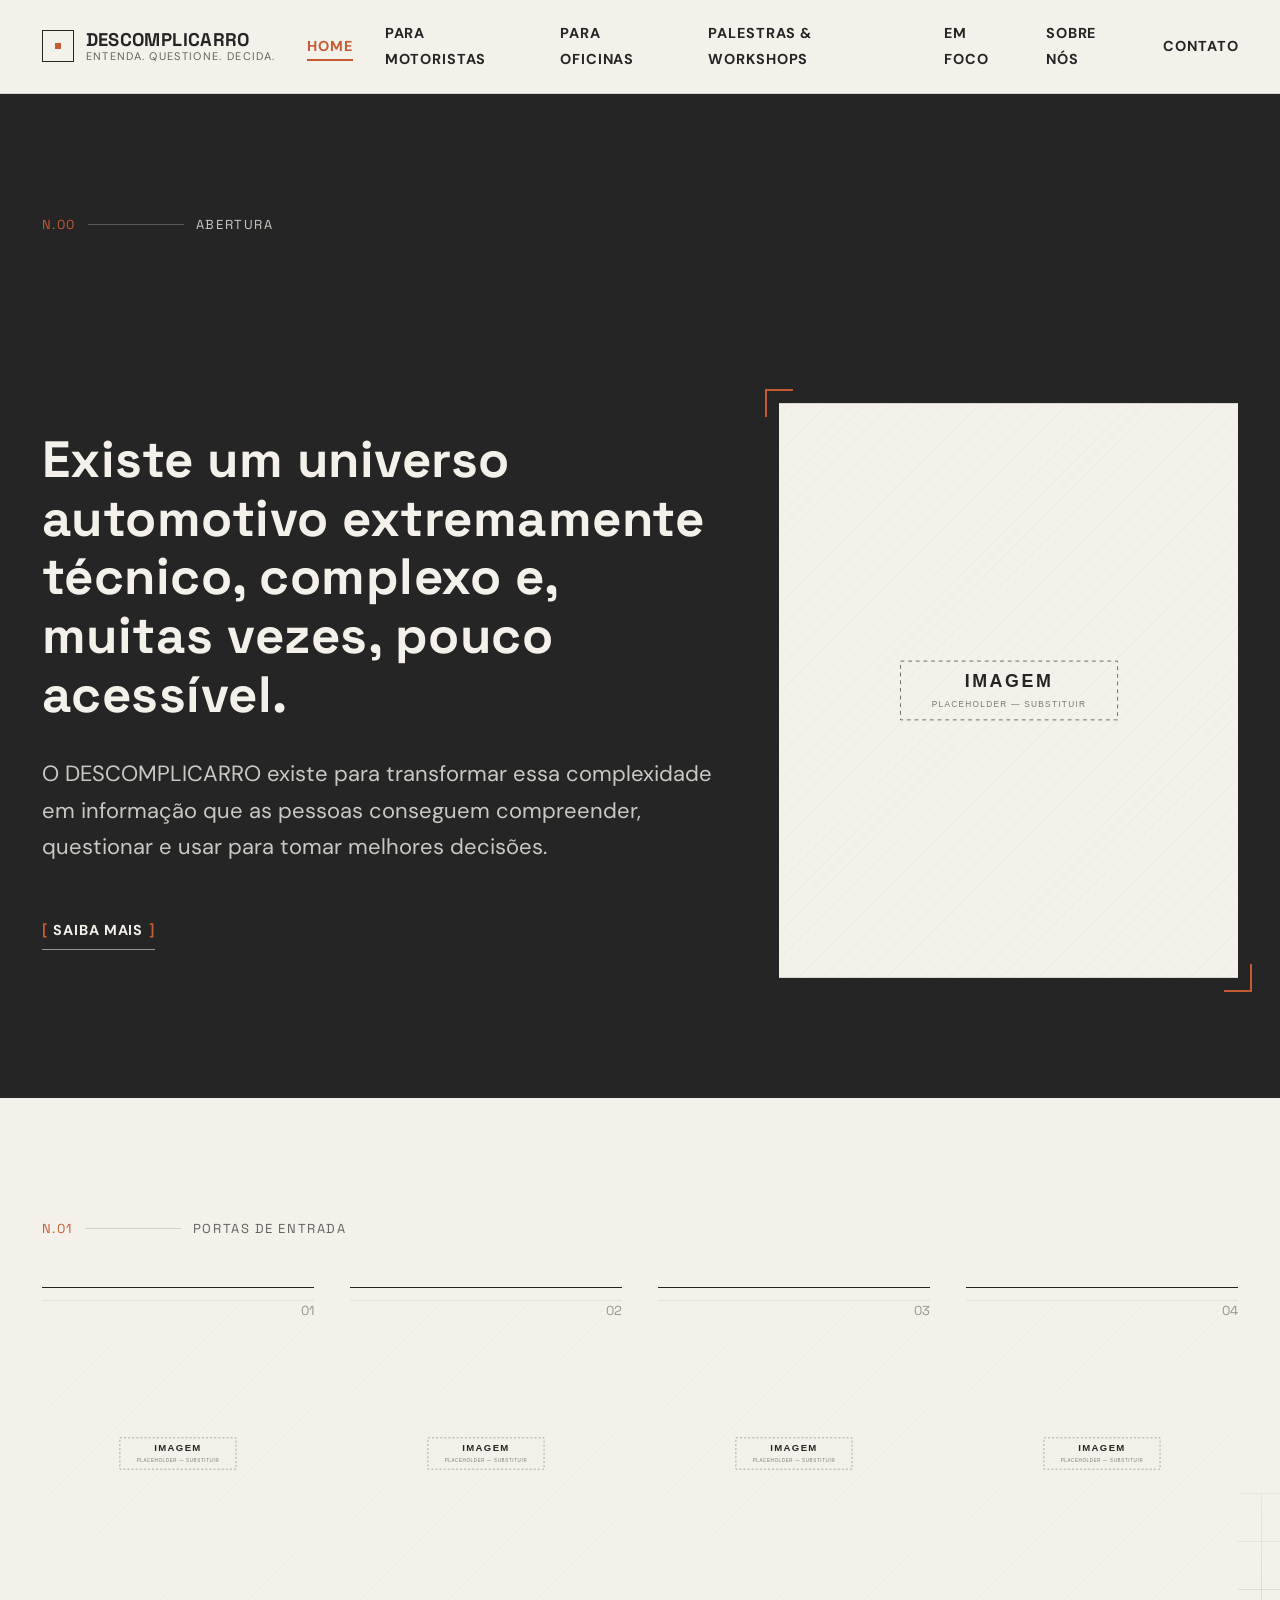
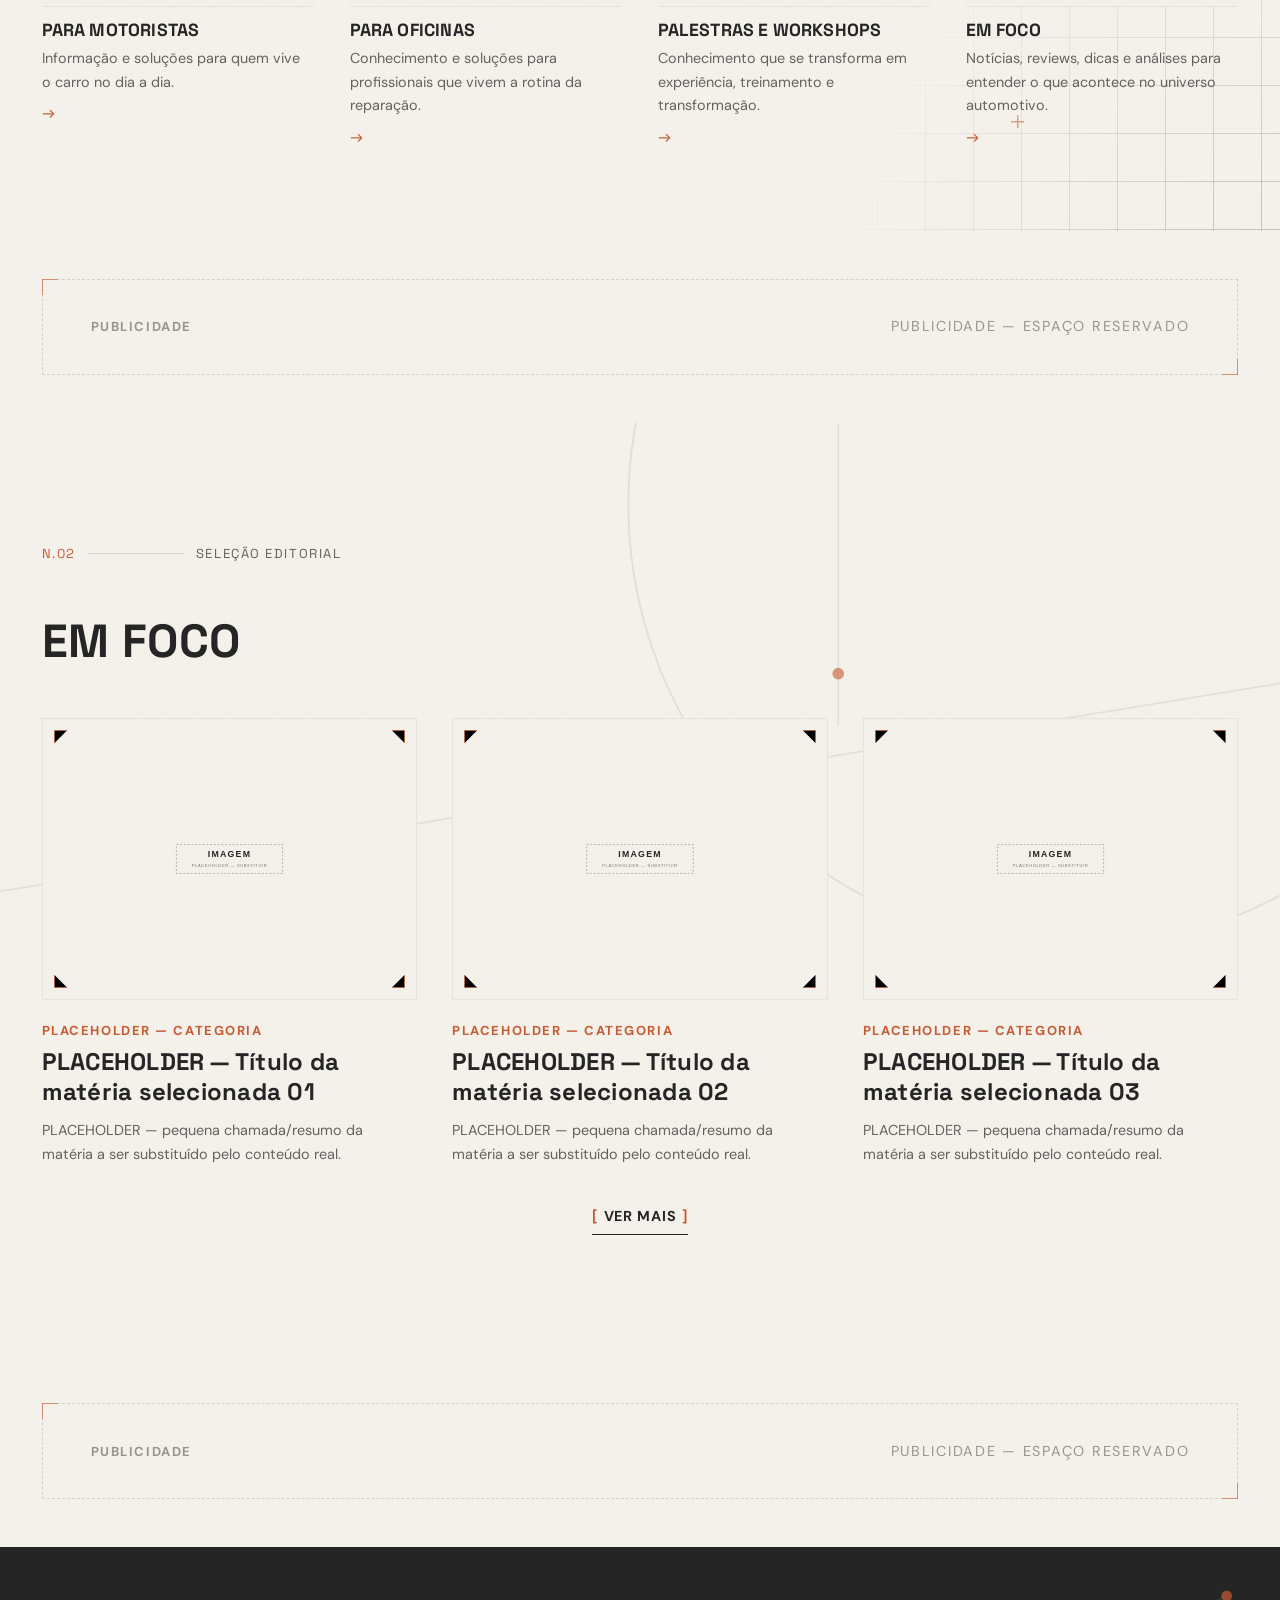
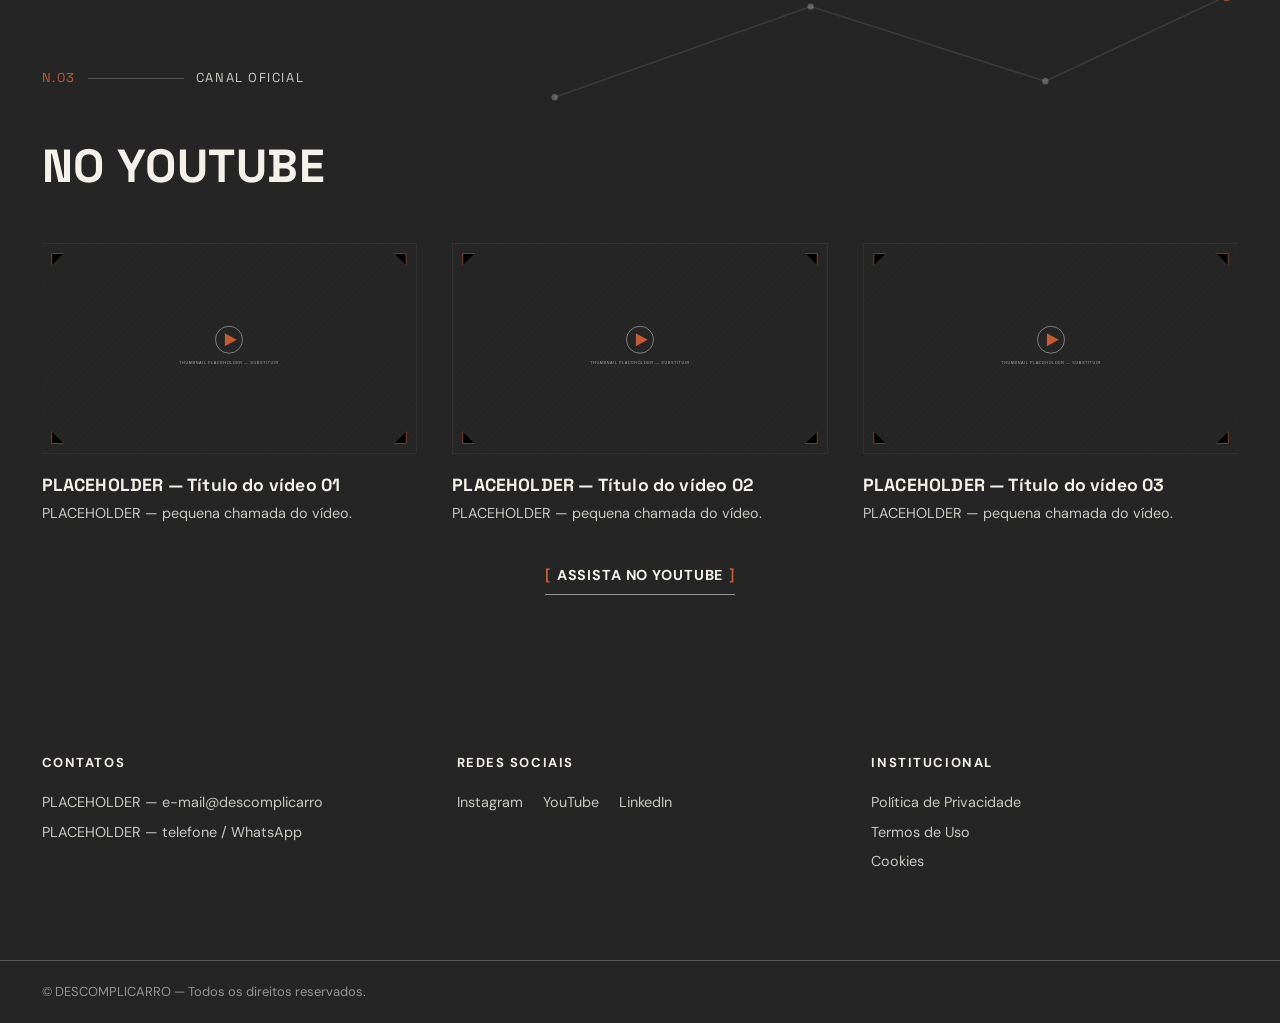
==== commit 9606224b: "Refine home proportions, add background textures and ad slots Round of refinements on the approved v" ====
--- a/index.html
+++ b/index.html
@@ -173,12 +173,39 @@
   </section>
 
   <!-- ==========================================================================
+       ESPAÇO PUBLICITÁRIO 01 — entre Portas de Entrada e Em Foco
+       WordPress: área gerenciável (ex.: bloco de anúncio / ACF de banner)
+       Preparado para receber: imagem/banner, texto alternativo, link externo
+       e identificação do anunciante. Placeholder enquanto não há anúncio ativo.
+       ========================================================================== -->
+  <section class="ad-slot" aria-label="Espaço publicitário" data-ad-slot="home-portas-emfoco">
+    <div class="container">
+      <!-- PUBLICIDADE: substituir "#" pelo link do anunciante; inserir
+           <img> com alt e, quando necessário, identificação do anunciante -->
+      <a href="#" class="ad-slot__unit">
+        <span class="ad-slot__frame-mark ad-slot__frame-mark--tl" aria-hidden="true"></span>
+        <span class="ad-slot__eyebrow">Publicidade</span>
+        <span class="ad-slot__placeholder-text">PUBLICIDADE — ESPAÇO RESERVADO</span>
+        <span class="ad-slot__frame-mark ad-slot__frame-mark--br" aria-hidden="true"></span>
+      </a>
+    </div>
+  </section>
+
+  <!-- ==========================================================================
        BLOCO 3 — EM FOCO
        WordPress: query dinâmica de posts selecionados manualmente
        (ex.: campo ACF "destaques_home" ou lista de IDs) — NÃO usar "3 mais recentes"
        Estrutura de cada card: imagem destacada, categoria, título, resumo, link
        ========================================================================== -->
   <section class="section section--emfoco section--offwhite" aria-labelledby="emfoco-heading">
+    <!-- Textura gráfica de fundo: construção geométrica em grande escala,
+         baixíssimo contraste — decorativa, não transmite informação -->
+    <svg class="section-bg-graphic" viewBox="0 0 1200 800" preserveAspectRatio="xMidYMid slice" aria-hidden="true" focusable="false">
+      <circle cx="970" cy="70" r="380" fill="none" stroke="#252525" stroke-width="1.5" opacity="0.09"></circle>
+      <line x1="0" y1="410" x2="1200" y2="215" stroke="#252525" stroke-width="1.5" opacity="0.08"></line>
+      <line x1="770" y1="0" x2="770" y2="260" stroke="#252525" stroke-width="1.5" opacity="0.08"></line>
+      <circle cx="770" cy="215" r="5" fill="#C65A32" opacity="0.6"></circle>
+    </svg>
     <div class="container">
 
       <div class="section-index"><span>N.02</span><span class="section-index__line"></span><span>SELEÇÃO EDITORIAL</span></div>
@@ -234,11 +261,41 @@
   </section>
 
   <!-- ==========================================================================
+       ESPAÇO PUBLICITÁRIO 02 — entre Em Foco e No YouTube
+       WordPress: área gerenciável (ex.: bloco de anúncio / ACF de banner)
+       Preparado para receber: imagem/banner, texto alternativo, link externo
+       e identificação do anunciante. Placeholder enquanto não há anúncio ativo.
+       ========================================================================== -->
+  <section class="ad-slot" aria-label="Espaço publicitário" data-ad-slot="home-emfoco-youtube">
+    <div class="container">
+      <!-- PUBLICIDADE: substituir "#" pelo link do anunciante; inserir
+           <img> com alt e, quando necessário, identificação do anunciante -->
+      <a href="#" class="ad-slot__unit">
+        <span class="ad-slot__frame-mark ad-slot__frame-mark--tl" aria-hidden="true"></span>
+        <span class="ad-slot__eyebrow">Publicidade</span>
+        <span class="ad-slot__placeholder-text">PUBLICIDADE — ESPAÇO RESERVADO</span>
+        <span class="ad-slot__frame-mark ad-slot__frame-mark--br" aria-hidden="true"></span>
+      </a>
+    </div>
+  </section>
+
+  <!-- ==========================================================================
        BLOCO 4 — YOUTUBE
        WordPress: CPT "videos" ou campo ACF com URL do YouTube, selecionado manualmente
        Estrutura de cada item: thumbnail, título, chamada, URL externa
        ========================================================================== -->
   <section class="section section--youtube section--graphite" aria-labelledby="youtube-heading">
+    <!-- Textura gráfica de fundo: linhas/conexões técnicas tom sobre tom
+         (grafite), com um único nó em laranja queimado — decorativa -->
+    <svg class="section-bg-graphic" viewBox="0 0 1200 700" preserveAspectRatio="xMidYMid slice" aria-hidden="true" focusable="false">
+      <line x1="520" y1="150" x2="760" y2="65" stroke="#F4F1EA" stroke-width="1.5" opacity="0.1"></line>
+      <line x1="760" y1="65" x2="980" y2="135" stroke="#F4F1EA" stroke-width="1.5" opacity="0.1"></line>
+      <line x1="980" y1="135" x2="1150" y2="55" stroke="#F4F1EA" stroke-width="1.5" opacity="0.1"></line>
+      <circle cx="520" cy="150" r="3" fill="#F4F1EA" opacity="0.28"></circle>
+      <circle cx="760" cy="65" r="3" fill="#F4F1EA" opacity="0.28"></circle>
+      <circle cx="980" cy="135" r="3" fill="#F4F1EA" opacity="0.28"></circle>
+      <circle cx="1150" cy="55" r="5" fill="#C65A32" opacity="0.7"></circle>
+    </svg>
     <div class="container">
 
       <div class="section-index section-index--on-dark"><span>N.03</span><span class="section-index__line"></span><span>CANAL OFICIAL</span></div>
--- a/assets/css/style.css
+++ b/assets/css/style.css
@@ -27,7 +27,7 @@
   --font-display: 'Space Grotesk', 'Helvetica Neue', Arial, sans-serif;
   --font-body: 'DM Sans', 'Helvetica Neue', Arial, sans-serif;
 
-  --fs-h1: clamp(2.25rem, 1.4rem + 3.4vw, 4.25rem);
+  --fs-h1: clamp(2rem, 1.35rem + 2.3vw, 3.25rem);
   --fs-h2: clamp(1.875rem, 1.3rem + 2vw, 3rem);
   --fs-h3: clamp(1.25rem, 1.1rem + 0.6vw, 1.5rem);
   --fs-lead: clamp(1.125rem, 1rem + 0.5vw, 1.375rem);
@@ -399,7 +399,7 @@
 
 .section--abertura__inner {
   display: grid;
-  grid-template-columns: 1.1fr 0.9fr;
+  grid-template-columns: 3fr 2fr;
   gap: var(--space-2xl) var(--space-lg);
   align-items: center;
 }
@@ -415,14 +415,14 @@
   font-size: var(--fs-h1);
   line-height: var(--lh-tight);
   color: var(--color-offwhite);
-  max-width: 22ch;
+  max-width: 32ch;
 }
 
 .abertura__paragraph {
   margin-top: var(--space-md);
   font-size: var(--fs-lead);
   color: var(--color-offwhite-80);
-  max-width: 40ch;
+  max-width: 46ch;
 }
 
 .abertura__content .btn-bracket {
@@ -461,13 +461,13 @@
   position: relative;
   display: block;
   border-top: var(--border-width) solid var(--color-graphite);
-  padding-top: var(--space-sm);
+  padding-top: var(--space-xs);
   transition: border-color var(--transition-base);
 }
 
 .porta-card__index {
   position: absolute;
-  top: var(--space-sm);
+  top: var(--space-xs);
   right: 0;
   font-family: var(--font-display);
   font-size: var(--fs-eyebrow);
@@ -476,7 +476,7 @@
 
 .porta-card__media {
   overflow: hidden;
-  aspect-ratio: 4 / 5;
+  aspect-ratio: 8 / 9;
   background-color: var(--color-graphite-08);
 }
 
@@ -498,7 +498,7 @@
 }
 
 .porta-card__body {
-  padding-top: var(--space-sm);
+  padding-top: var(--space-xs);
 }
 
 .porta-card__title {
@@ -515,7 +515,7 @@
 
 .porta-card__arrow {
   display: inline-block;
-  margin-top: var(--space-xs);
+  margin-top: var(--space-2xs);
   color: var(--color-orange);
   font-family: var(--font-display);
   transition: transform var(--transition-base);
@@ -524,6 +524,12 @@
 .porta-card:hover .porta-card__arrow,
 .porta-card:focus-visible .porta-card__arrow {
   transform: translateX(6px);
+}
+
+/* Seção mais compacta verticalmente: aproxima as portas de entrada do
+   bloco seguinte, preservando o respiro entre os quatro acessos */
+.section--portas {
+  padding-bottom: var(--space-xl);
 }
 
 /* --------------------------------------------------------------------------
@@ -586,6 +592,11 @@
   max-width: 34ch;
 }
 
+/* Aproxima o CTA "VER MAIS" dos três conteúdos selecionados */
+.section--emfoco .section-cta {
+  margin-top: var(--space-md);
+}
+
 /* --------------------------------------------------------------------------
    9. BLOCO 4 — YOUTUBE
    -------------------------------------------------------------------------- */
@@ -634,6 +645,14 @@
   font-size: var(--fs-small);
   color: var(--color-offwhite-80);
   max-width: 34ch;
+}
+
+/* Seção mais compacta: aproxima os vídeos, o CTA e o início do rodapé */
+.section--youtube {
+  padding-bottom: var(--space-xl);
+}
+.section--youtube .section-cta {
+  margin-top: var(--space-md);
 }
 
 /* --------------------------------------------------------------------------
@@ -691,7 +710,135 @@
 }
 
 /* --------------------------------------------------------------------------
-   11. RESPONSIVO — TABLET (≤ 1024px)
+   11. TEXTURA GRÁFICA DE FUNDO
+   Aplicação discreta da biblioteca gráfica da marca (grids, coordenadas,
+   conexões) nas superfícies das seções. Baixíssimo contraste — nunca deve
+   competir com o conteúdo. Um elemento predominante + um pequeno detalhe
+   de intervenção em laranja, por seção.
+   -------------------------------------------------------------------------- */
+
+/* Contêiner de posicionamento: garante que a textura fique atrás do
+   conteúdo (z-index negativo) sem afetar o fluxo do layout */
+.section--portas,
+.section--emfoco,
+.section--youtube {
+  position: relative;
+  overflow: hidden;
+  /* z-index (mesmo 0) força um contexto de empilhamento próprio na seção,
+     para que os elementos de fundo com z-index negativo fiquem presos
+     entre o background da seção e seu conteúdo — nunca atrás do fundo */
+  z-index: 0;
+}
+
+.section-bg-graphic {
+  position: absolute;
+  inset: 0;
+  width: 100%;
+  height: 100%;
+  z-index: -1;
+  pointer-events: none;
+}
+
+/* PORTAS DE ENTRADA — grid técnico muito sutil, parcial, canto superior direito */
+/* Posicionado no canto inferior direito — área de respiro abaixo das
+   imagens/textos das portas, onde o grid não fica encoberto pelo conteúdo */
+.section--portas::before {
+  content: '';
+  position: absolute;
+  bottom: -12%;
+  right: -5%;
+  width: 44%;
+  height: 58%;
+  background-image:
+    repeating-linear-gradient(to right, rgba(37, 37, 37, 0.28) 0 1px, transparent 1px 48px),
+    repeating-linear-gradient(to bottom, rgba(37, 37, 37, 0.28) 0 1px, transparent 1px 48px);
+  -webkit-mask-image: radial-gradient(circle at 100% 100%, black, transparent 75%);
+          mask-image: radial-gradient(circle at 100% 100%, black, transparent 75%);
+  z-index: -1;
+  pointer-events: none;
+}
+/* pequeno detalhe de intervenção — cruz em laranja sobre um nó do grid */
+.section--portas::after {
+  content: '';
+  position: absolute;
+  bottom: 14%;
+  right: 20%;
+  width: 13px;
+  height: 13px;
+  background:
+    linear-gradient(var(--color-orange), var(--color-orange)) center / 100% 1.5px no-repeat,
+    linear-gradient(var(--color-orange), var(--color-orange)) center / 1.5px 100% no-repeat;
+  opacity: 0.55;
+  z-index: -1;
+  pointer-events: none;
+}
+
+/* --------------------------------------------------------------------------
+   12. COMPONENTE: ESPAÇO PUBLICITÁRIO
+   WordPress: widget/área gerenciável (ex.: template-parts/ad-slot.php)
+   Preparado para futuramente receber imagem/banner, alt, link externo e
+   identificação de anunciante. Placeholder enquanto não há anúncio ativo.
+   -------------------------------------------------------------------------- */
+.ad-slot {
+  background-color: var(--color-offwhite);
+  color: var(--color-graphite);
+  padding-block: var(--space-lg);
+}
+
+.ad-slot__unit {
+  display: flex;
+  align-items: center;
+  justify-content: space-between;
+  gap: var(--space-md);
+  position: relative;
+  min-height: 96px;
+  padding: var(--space-md) var(--space-lg);
+  border: var(--border-width) dashed var(--color-graphite-15);
+  transition: border-color var(--transition-base);
+}
+
+.ad-slot__unit:hover,
+.ad-slot__unit:focus-visible {
+  border-color: var(--color-orange);
+}
+
+.ad-slot__eyebrow {
+  flex-shrink: 0;
+  font-family: var(--font-body);
+  font-size: var(--fs-eyebrow);
+  font-weight: 700;
+  letter-spacing: var(--ls-eyebrow);
+  text-transform: uppercase;
+  color: var(--color-graphite-45);
+}
+
+.ad-slot__placeholder-text {
+  font-family: var(--font-body);
+  font-size: var(--fs-small);
+  letter-spacing: var(--ls-eyebrow);
+  text-transform: uppercase;
+  color: var(--color-graphite-45);
+  text-align: center;
+  transition: color var(--transition-base);
+}
+
+.ad-slot__unit:hover .ad-slot__placeholder-text,
+.ad-slot__unit:focus-visible .ad-slot__placeholder-text {
+  color: var(--color-orange);
+}
+
+.ad-slot__frame-mark {
+  position: absolute;
+  width: 16px;
+  height: 16px;
+  border: 1.5px solid var(--color-orange);
+  opacity: 0.6;
+}
+.ad-slot__frame-mark--tl { top: -1px; left: -1px; border-right: 0; border-bottom: 0; }
+.ad-slot__frame-mark--br { bottom: -1px; right: -1px; border-left: 0; border-top: 0; }
+
+/* --------------------------------------------------------------------------
+   13. RESPONSIVO — TABLET (≤ 1024px)
    -------------------------------------------------------------------------- */
 @media (max-width: 1024px) {
   .portas-grid { grid-template-columns: repeat(2, 1fr); }
@@ -703,12 +850,10 @@
   .abertura__image { aspect-ratio: 16 / 9; }
 
   .site-footer__inner { grid-template-columns: repeat(3, 1fr); gap: var(--space-md); }
-}
-
-/* --------------------------------------------------------------------------
-   12. RESPONSIVO — MOBILE (≤ 720px)
-   -------------------------------------------------------------------------- */
-@media (max-width: 720px) {
+
+  /* Os sete itens do menu não cabem ao lado da logo até o desktop cheio;
+     o menu responsivo (hambúrguer) cobre tablet e mobile para evitar
+     rolagem horizontal no header */
   .nav-toggle { display: flex; }
 
   .site-nav {
@@ -736,7 +881,12 @@
     color: var(--color-offwhite);
   }
   .site-nav__link.is-current { color: var(--color-orange); }
-
+}
+
+/* --------------------------------------------------------------------------
+   14. RESPONSIVO — MOBILE (≤ 720px)
+   -------------------------------------------------------------------------- */
+@media (max-width: 720px) {
   .emfoco-grid,
   .youtube-grid { grid-template-columns: 1fr; gap: var(--space-lg); }
 
@@ -750,4 +900,22 @@
 
   .abertura__heading { max-width: none; }
   .abertura__paragraph { max-width: none; }
-}
+
+  /* Elementos gráficos de fundo: reduzidos/ocultos no mobile para não
+     prejudicar a leitura em telas pequenas */
+  .section-bg-graphic,
+  .section--portas::before,
+  .section--portas::after {
+    display: none;
+  }
+
+  .ad-slot { padding-block: var(--space-md); }
+  .ad-slot__unit {
+    flex-direction: column;
+    align-items: flex-start;
+    gap: var(--space-xs);
+    min-height: 0;
+    padding: var(--space-sm);
+  }
+  .ad-slot__placeholder-text { text-align: left; }
+}
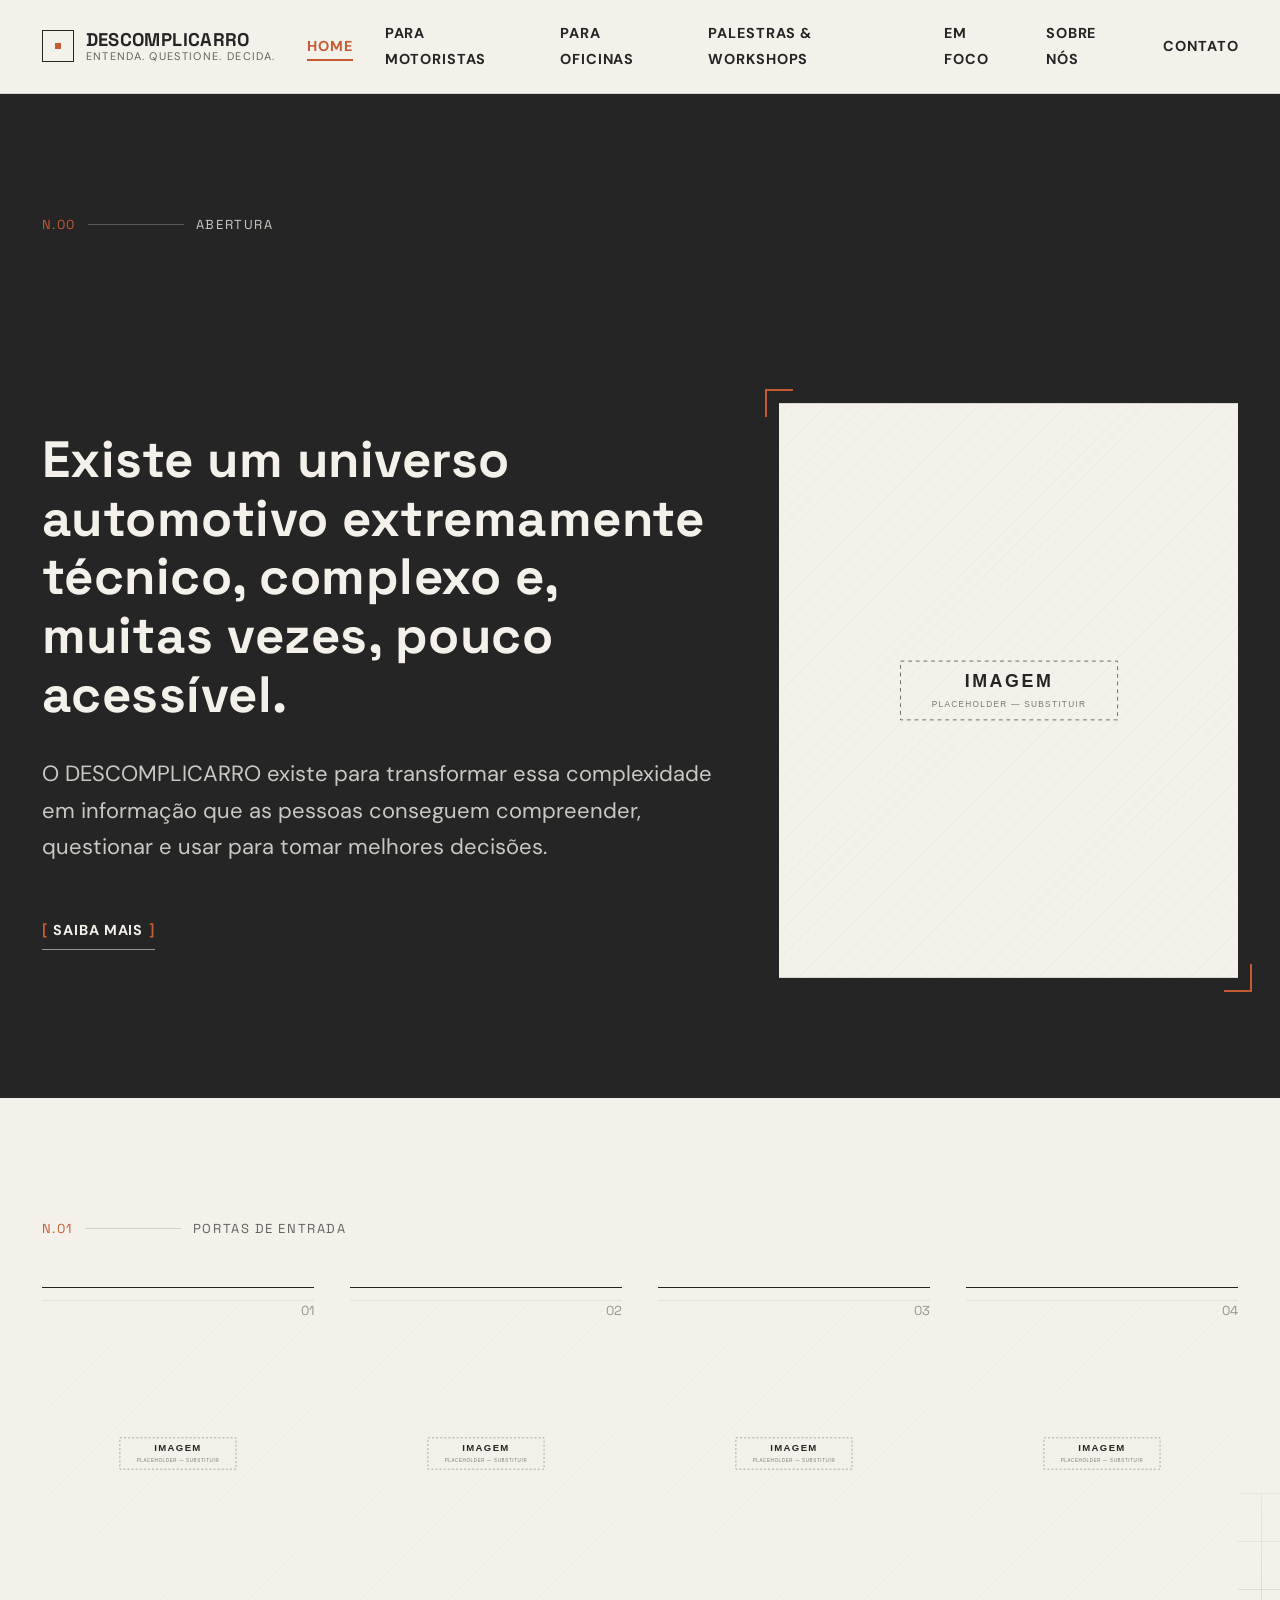
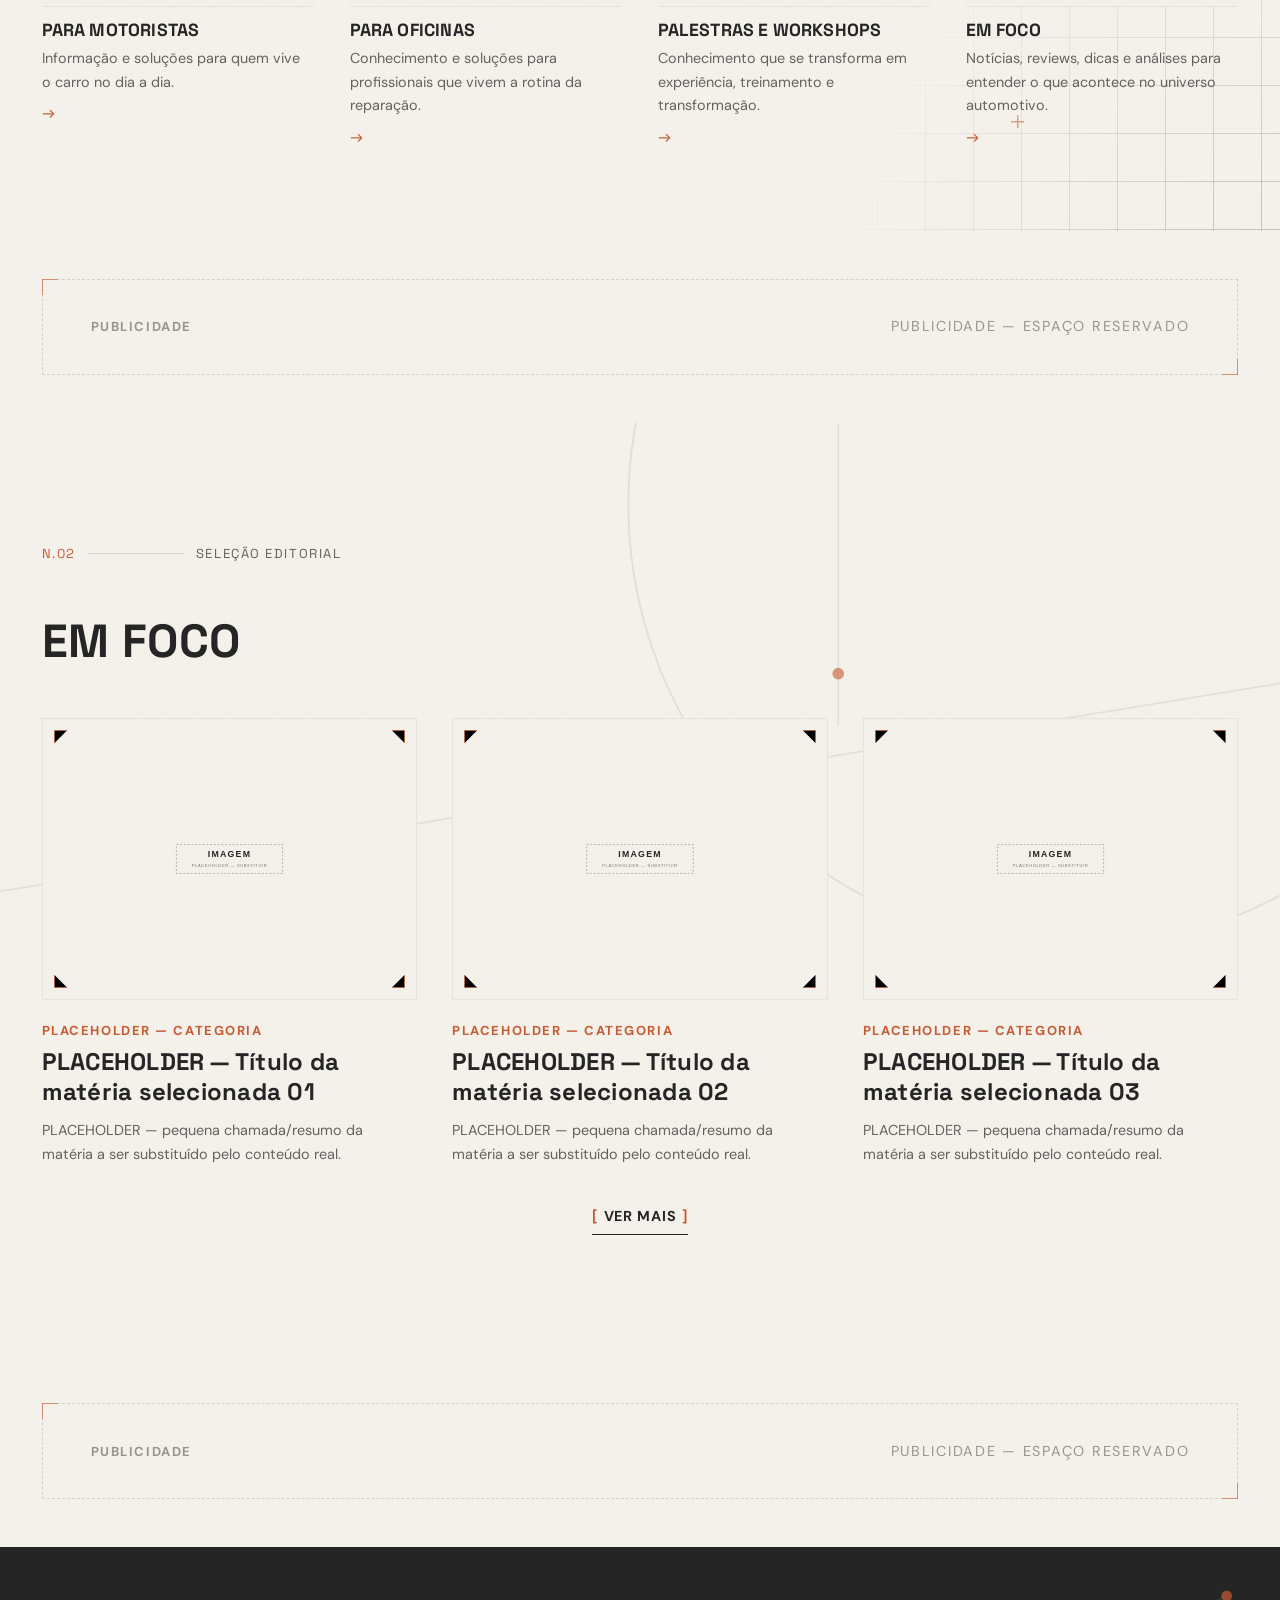
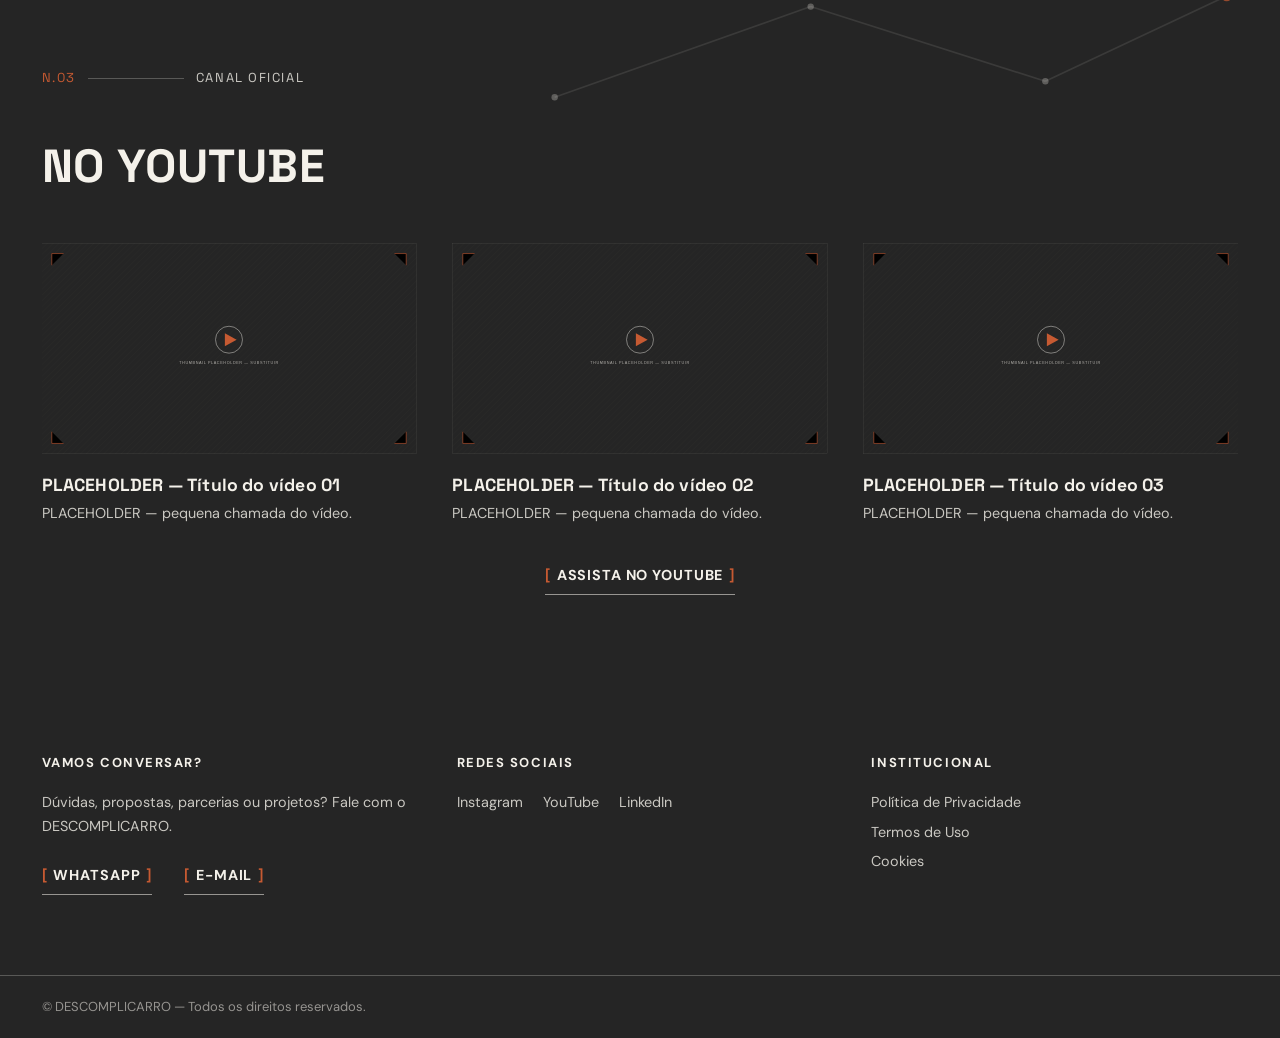
==== commit 3aabbb51: "Organiza contato global no footer (WhatsApp + e-mail) e prepara CTAs de orçamento Sem página dedicad" ====
--- a/index.html
+++ b/index.html
@@ -55,7 +55,7 @@
         <li><a href="/palestras-workshops" class="site-nav__link">PALESTRAS &amp; WORKSHOPS</a></li>
         <li><a href="/em-foco" class="site-nav__link">EM FOCO</a></li>
         <li><a href="/sobre-nos" class="site-nav__link">SOBRE NÓS</a></li>
-        <li><a href="/contato" class="site-nav__link">CONTATO</a></li>
+        <li><a href="#contato" class="site-nav__link">CONTATO</a></li>
       </ul>
     </nav>
 
@@ -356,13 +356,23 @@
 <footer class="site-footer" role="contentinfo">
   <div class="container site-footer__inner">
 
-    <div class="site-footer__col">
-      <h2 class="site-footer__heading">Contatos</h2>
-      <ul class="site-footer__list">
-        <!-- CONTATO: substituir pelos dados oficiais -->
-        <li><a href="mailto:contato@descomplicarro.com.br">PLACEHOLDER — e-mail@descomplicarro</a></li>
-        <li><span>PLACEHOLDER — telefone / WhatsApp</span></li>
-      </ul>
+    <div class="site-footer__col" id="contato">
+      <h2 class="site-footer__heading">Vamos conversar?</h2>
+      <p class="footer-contato__texto">Dúvidas, propostas, parcerias ou projetos? Fale com o DESCOMPLICARRO.</p>
+      <div class="footer-contato__ctas">
+        <!-- WHATSAPP — INSERIR NÚMERO OFICIAL DO WHATSAPP DO DESCOMPLICARRO -->
+        <a href="https://wa.me/WHATSAPP_DESCOMPLICARRO?text=Ol%C3%A1%21%20Vim%20pelo%20site%20do%20DESCOMPLICARRO." class="btn-bracket btn-bracket--on-dark" target="_blank" rel="noopener noreferrer">
+          <span class="btn-bracket__bracket" aria-hidden="true">[</span>
+          <span class="btn-bracket__label">WHATSAPP</span>
+          <span class="btn-bracket__bracket" aria-hidden="true">]</span>
+        </a>
+        <!-- E-MAIL — INSERIR E-MAIL OFICIAL APÓS CONFIGURAÇÃO DO DOMÍNIO -->
+        <a href="mailto:EMAIL_DESCOMPLICARRO" class="btn-bracket btn-bracket--on-dark">
+          <span class="btn-bracket__bracket" aria-hidden="true">[</span>
+          <span class="btn-bracket__label">E-MAIL</span>
+          <span class="btn-bracket__bracket" aria-hidden="true">]</span>
+        </a>
+      </div>
     </div>
 
     <div class="site-footer__col">
--- a/assets/css/style.css
+++ b/assets/css/style.css
@@ -707,6 +707,21 @@
 .site-footer__bottom p {
   font-size: var(--fs-eyebrow);
   color: var(--color-offwhite-55);
+}
+
+/* --------------------------------------------------------------------------
+   10.1 FOOTER — ÁREA DE CONTATO (WhatsApp / E-mail)
+   -------------------------------------------------------------------------- */
+.footer-contato__texto {
+  margin-bottom: var(--space-sm);
+  font-size: var(--fs-small);
+  line-height: var(--lh-body);
+}
+
+.footer-contato__ctas {
+  display: flex;
+  flex-wrap: wrap;
+  gap: var(--space-sm) var(--space-md);
 }
 
 /* --------------------------------------------------------------------------
@@ -919,3 +934,1074 @@
   }
   .ad-slot__placeholder-text { text-align: left; }
 }
+
+/* ==========================================================================
+   PÁGINA: SOBRE NÓS
+   Componentes exclusivos desta página — extensão do design system da Home,
+   sem alterar nenhuma regra existente acima.
+   WordPress: template page-sobre-nos.php / template-parts/sobre/*.php
+   ========================================================================== */
+
+/* --------------------------------------------------------------------------
+   15. BLOCO N.00 — AJUSTES DE ABERTURA (kicker + parágrafo forte + legenda)
+   -------------------------------------------------------------------------- */
+.abertura__paragraph.is-forte { font-weight: 700; color: var(--color-offwhite); }
+
+/* Legenda de fotografia — compartilhada entre a abertura e os perfis */
+.figure-caption {
+  margin-top: var(--space-xs);
+  font-family: var(--font-body);
+  font-size: var(--fs-eyebrow);
+  letter-spacing: var(--ls-eyebrow);
+  text-transform: uppercase;
+  color: var(--color-graphite-45);
+}
+.figure-caption--on-dark { color: var(--color-offwhite-55); }
+
+/* --------------------------------------------------------------------------
+   16. BLOCO N.01 — O ENCONTRO QUE VIROU DESCOMPLICARRO
+   -------------------------------------------------------------------------- */
+.section--encontro { position: relative; overflow: hidden; z-index: 0; }
+
+.bloco-texto__col { max-width: 62ch; }
+
+.bloco-texto__col p {
+  margin-top: var(--space-md);
+  font-size: var(--fs-body);
+  color: var(--color-graphite);
+}
+.bloco-texto__col p:first-child { margin-top: 0; }
+.bloco-texto__col p.is-lead { font-size: var(--fs-lead); }
+.bloco-texto__col p.is-forte { font-weight: 700; }
+
+/* Linhas em destaque — grupo curto de frases com ênfase tipográfica,
+   reutilizado no Encontro e no Manifesto */
+.destaque-linhas {
+  margin-top: var(--space-lg);
+  padding: var(--space-md) 0;
+  border-top: var(--border-width) solid var(--color-graphite-15);
+  border-bottom: var(--border-width) solid var(--color-graphite-15);
+  display: grid;
+  gap: var(--space-xs);
+}
+.destaque-linhas p {
+  margin: 0;
+  font-family: var(--font-display);
+  font-weight: 600;
+  font-size: var(--fs-h3);
+  line-height: var(--lh-heading);
+}
+.destaque-linhas--on-dark { border-color: var(--color-offwhite-25); }
+.destaque-linhas--on-dark p { color: var(--color-offwhite); }
+
+/* --------------------------------------------------------------------------
+   17. BLOCO N.04 — MANIFESTO
+   -------------------------------------------------------------------------- */
+.section--manifesto { position: relative; overflow: hidden; z-index: 0; }
+
+.manifesto { max-width: 68ch; }
+
+.manifesto__lead {
+  font-family: var(--font-display);
+  font-weight: 600;
+  font-size: var(--fs-h2);
+  line-height: var(--lh-heading);
+  color: var(--color-offwhite);
+}
+
+.manifesto__body {
+  margin-top: var(--space-lg);
+  display: grid;
+  gap: var(--space-sm);
+}
+.manifesto__body p {
+  font-size: var(--fs-lead);
+  color: var(--color-offwhite-80);
+}
+
+.manifesto__signature {
+  margin-top: var(--space-xl);
+  font-family: var(--font-display);
+  font-weight: 700;
+  font-size: var(--fs-h2);
+  line-height: 1.15;
+  letter-spacing: var(--ls-heading);
+  color: var(--color-offwhite);
+  text-transform: uppercase;
+}
+.manifesto__signature span {
+  display: block;
+  margin-top: var(--space-2xs);
+  color: var(--color-orange);
+}
+
+/* --------------------------------------------------------------------------
+   18. BLOCO N.02 / N.03 — PERFIS (GIOVANA TOSO / VITOR)
+   -------------------------------------------------------------------------- */
+.section--giovana,
+.section--vitor { position: relative; overflow: hidden; z-index: 0; }
+
+.perfil {
+  display: grid;
+  grid-template-columns: 2fr 3fr;
+  gap: var(--space-2xl) var(--space-lg);
+  align-items: center;
+}
+.perfil--reverse { grid-template-columns: 3fr 2fr; }
+.perfil--reverse .perfil__figure { order: 2; }
+.perfil--reverse .perfil__body { order: 1; }
+
+.perfil__figure { position: relative; }
+.perfil__image {
+  width: 100%;
+  aspect-ratio: 4 / 5;
+  object-fit: cover;
+}
+.perfil__frame-mark {
+  position: absolute;
+  width: 24px;
+  height: 24px;
+  border: 2px solid var(--color-orange);
+}
+.perfil__frame-mark--tl { top: -12px; left: -12px; border-right: 0; border-bottom: 0; }
+.perfil__frame-mark--br { bottom: -12px; right: -12px; border-left: 0; border-top: 0; }
+
+.perfil__role {
+  display: block;
+  font-family: var(--font-body);
+  font-weight: 700;
+  font-size: var(--fs-eyebrow);
+  letter-spacing: var(--ls-eyebrow);
+  text-transform: uppercase;
+  color: var(--color-orange);
+  margin-bottom: var(--space-xs);
+}
+.perfil__name { font-size: var(--fs-h2); text-transform: uppercase; }
+.perfil__text {
+  margin-top: var(--space-md);
+  max-width: 54ch;
+  font-size: var(--fs-body);
+}
+
+/* --------------------------------------------------------------------------
+   19. BLOCO N.05 — NOSSO JEITO DE FAZER
+   -------------------------------------------------------------------------- */
+.section--jeito { position: relative; overflow: hidden; z-index: 0; }
+
+.jeito-intro {
+  max-width: 66ch;
+  margin-bottom: var(--space-xl);
+  display: grid;
+  gap: var(--space-lg);
+}
+.jeito-intro__item h3 {
+  font-family: var(--font-display);
+  font-size: var(--fs-eyebrow);
+  letter-spacing: var(--ls-eyebrow);
+  text-transform: uppercase;
+  color: var(--color-orange);
+  margin-bottom: var(--space-xs);
+}
+.jeito-intro__item p { margin-top: var(--space-2xs); font-size: var(--fs-body); }
+.jeito-intro__item p:first-of-type { margin-top: 0; }
+
+.principios-list__eyebrow {
+  margin-top: var(--space-xl);
+  font-family: var(--font-display);
+  font-size: var(--fs-eyebrow);
+  letter-spacing: var(--ls-eyebrow);
+  text-transform: uppercase;
+  color: var(--color-graphite-45);
+  margin-bottom: var(--space-sm);
+}
+
+.principio {
+  display: grid;
+  grid-template-columns: 4rem 1fr;
+  gap: var(--space-md);
+  padding-block: var(--space-lg);
+  border-top: var(--border-width) solid var(--color-graphite-15);
+}
+.principios-list .principio:last-child { border-bottom: var(--border-width) solid var(--color-graphite-15); }
+.principio__index {
+  font-family: var(--font-display);
+  font-size: var(--fs-eyebrow);
+  color: var(--color-orange);
+}
+.principio__title { font-size: var(--fs-h3); text-transform: uppercase; }
+.principio__desc {
+  margin-top: var(--space-2xs);
+  max-width: 58ch;
+  color: var(--color-graphite-70);
+}
+
+.jeito-assinatura {
+  margin-top: var(--space-xl);
+  font-family: var(--font-display);
+  font-weight: 700;
+  letter-spacing: var(--ls-heading);
+  font-size: var(--fs-h3);
+  text-transform: uppercase;
+}
+.jeito-assinatura span { color: var(--color-orange); }
+
+/* --------------------------------------------------------------------------
+   20. BLOCO N.06 — FECHAMENTO
+   -------------------------------------------------------------------------- */
+.fechamento__intro {
+  font-size: var(--fs-lead);
+  color: var(--color-offwhite-80);
+  max-width: 50ch;
+  margin-bottom: var(--space-lg);
+}
+
+.fechamento__assinatura {
+  margin: 0;
+  font-family: var(--font-display);
+  font-weight: 700;
+  font-size: clamp(2.5rem, 1.6rem + 4.5vw, 5.5rem);
+  line-height: 1.05;
+  text-transform: uppercase;
+  color: var(--color-offwhite);
+}
+.fechamento__assinatura span { display: block; }
+.fechamento__assinatura span:last-child { color: var(--color-orange); }
+
+.fechamento__detalhe {
+  margin-top: var(--space-xl);
+  display: grid;
+  grid-template-columns: repeat(3, 1fr);
+  gap: var(--space-lg);
+  max-width: 84ch;
+}
+.fechamento__detalhe p { font-size: var(--fs-small); color: var(--color-offwhite-80); }
+.fechamento__detalhe strong {
+  display: block;
+  font-family: var(--font-display);
+  color: var(--color-offwhite);
+  text-transform: uppercase;
+  font-size: var(--fs-small);
+  letter-spacing: var(--ls-button);
+  margin-bottom: var(--space-2xs);
+}
+
+.fechamento__final {
+  margin-top: var(--space-xl);
+  max-width: 62ch;
+  color: var(--color-offwhite-80);
+}
+.fechamento__final p + p { margin-top: var(--space-sm); }
+.fechamento__final p.is-forte { color: var(--color-offwhite); font-weight: 700; }
+
+.acessos-grid {
+  margin-top: var(--space-2xl);
+  display: grid;
+  grid-template-columns: repeat(3, 1fr);
+  gap: var(--grid-gap);
+}
+.acessos-grid .porta-card { border-top-color: var(--color-offwhite-25); }
+.acessos-grid .porta-card__index { color: var(--color-offwhite-55); }
+.acessos-grid .porta-card__title { color: var(--color-offwhite); }
+.acessos-grid .porta-card__desc { color: var(--color-offwhite-80); }
+.acessos-grid .porta-card:hover,
+.acessos-grid .porta-card:focus-visible { border-top-color: var(--color-orange); }
+
+/* --------------------------------------------------------------------------
+   21. RESPONSIVO — SOBRE NÓS — TABLET (≤ 1024px)
+   -------------------------------------------------------------------------- */
+@media (max-width: 1024px) {
+  .perfil,
+  .perfil--reverse { grid-template-columns: 1fr; }
+  .perfil--reverse .perfil__figure,
+  .perfil__figure { order: -1; }
+  .perfil--reverse .perfil__body,
+  .perfil__body { order: 2; }
+
+  .fechamento__detalhe { grid-template-columns: repeat(2, 1fr); }
+  .acessos-grid { grid-template-columns: repeat(2, 1fr); }
+}
+
+/* --------------------------------------------------------------------------
+   22. RESPONSIVO — SOBRE NÓS — MOBILE (≤ 720px)
+   -------------------------------------------------------------------------- */
+@media (max-width: 720px) {
+  .principio { grid-template-columns: 1fr; gap: var(--space-2xs); }
+  .fechamento__detalhe { grid-template-columns: 1fr; }
+  .acessos-grid { grid-template-columns: 1fr; gap: var(--space-lg); }
+  .destaque-linhas p { font-size: 1.15rem; }
+  .manifesto__lead { font-size: var(--fs-h3); }
+  .manifesto__signature { font-size: var(--fs-h3); }
+}
+
+/* ==========================================================================
+   PÁGINA: PARA MOTORISTAS
+   Componentes exclusivos desta página — extensão do design system da Home
+   e do Sobre Nós, sem alterar nenhuma regra existente acima. A seção de
+   "soluções" (.perfil, já usado nos perfis de Giovana/Vitor) é reaproveitada
+   como bloco modular: cada solução futura (além de Match Automotivo e
+   GI Conecta) pode usar a mesma estrutura eyebrow → título → texto →
+   destaque → CTA/status, sem precisar de novos componentes.
+   WordPress: template page-para-motoristas.php / CPT "solucoes"
+   -------------------------------------------------------------------------- */
+
+/* --------------------------------------------------------------------------
+   23. NAVEGAÇÃO INTERNA — CONHEÇA NOSSAS SOLUÇÕES
+   Lista de âncoras reutilizável: novas soluções futuras só precisam de um
+   novo <a class="btn-bracket"> apontando para o id da nova seção.
+   -------------------------------------------------------------------------- */
+.solucoes-nav {
+  display: flex;
+  flex-wrap: wrap;
+  gap: var(--space-md) var(--space-lg);
+  margin-top: var(--space-lg);
+}
+
+/* --------------------------------------------------------------------------
+   24. BLOCO — DESTAQUE NUMÉRICO (usado no MATCH AUTOMOTIVO: 35 variáveis / 3 opções)
+   Componente genérico: qualquer solução futura pode reutilizá-lo para
+   destacar números-chave da sua proposta.
+   -------------------------------------------------------------------------- */
+.stat-grupo {
+  display: flex;
+  flex-wrap: wrap;
+  gap: var(--space-xl);
+  margin-top: var(--space-lg);
+  padding-top: var(--space-lg);
+  border-top: var(--border-width) solid var(--color-graphite-15);
+}
+.stat-destaque__numero {
+  display: block;
+  font-family: var(--font-display);
+  font-weight: 700;
+  font-size: var(--fs-h1);
+  line-height: 1;
+  color: var(--color-orange);
+}
+.stat-destaque__label {
+  display: block;
+  margin-top: var(--space-2xs);
+  font-family: var(--font-body);
+  font-size: var(--fs-small);
+  letter-spacing: var(--ls-eyebrow);
+  text-transform: uppercase;
+  color: var(--color-graphite-70);
+  max-width: 18ch;
+}
+
+/* --------------------------------------------------------------------------
+   25. BLOCO — ASSINATURA DE SOLUÇÃO
+   Linha de fechamento em destaque para uma solução (ex.: "O carro certo,
+   para seu estilo de vida."). Reutilizável por futuras soluções.
+   -------------------------------------------------------------------------- */
+.solucao__assinatura {
+  margin-top: var(--space-lg);
+  font-family: var(--font-display);
+  font-weight: 700;
+  letter-spacing: var(--ls-heading);
+  font-size: var(--fs-h3);
+  text-transform: uppercase;
+}
+.solucao__assinatura span { color: var(--color-orange); }
+
+.solucao__cta { margin-top: var(--space-lg); }
+
+/* --------------------------------------------------------------------------
+   26. BLOCO — SELO "EM DESENVOLVIMENTO"
+   Identificação discreta para soluções futuras do portal que já são
+   apresentadas, mas ainda não estão implementadas (ex.: GI Conecta).
+   -------------------------------------------------------------------------- */
+.badge-tag {
+  display: inline-flex;
+  align-items: center;
+  gap: var(--space-2xs);
+  margin-top: var(--space-lg);
+  padding: var(--space-2xs) var(--space-sm);
+  border: var(--border-width) dashed var(--color-offwhite-25);
+  font-family: var(--font-body);
+  font-weight: 700;
+  font-size: var(--fs-eyebrow);
+  letter-spacing: var(--ls-eyebrow);
+  text-transform: uppercase;
+  color: var(--color-orange);
+}
+.badge-tag--on-light { border-color: var(--color-graphite-15); }
+
+/* --------------------------------------------------------------------------
+   27. RESPONSIVO — PARA MOTORISTAS — MOBILE (≤ 720px)
+   -------------------------------------------------------------------------- */
+@media (max-width: 720px) {
+  .stat-grupo { gap: var(--space-lg); }
+  .stat-destaque__numero { font-size: var(--fs-h2); }
+}
+
+/* ==========================================================================
+   PÁGINA: PARA OFICINAS
+   Componentes exclusivos desta página — extensão do design system da Home,
+   do Sobre Nós e do Para Motoristas, sem alterar nenhuma regra existente
+   acima. Vários blocos reaproveitam .perfil, .bloco-texto__col,
+   .destaque-linhas, .btn-bracket, .badge-tag e .ad-slot já construídos.
+   WordPress: template page-para-oficinas.php / CPTs "formacoes" e "parceiros"
+   -------------------------------------------------------------------------- */
+
+/* --------------------------------------------------------------------------
+   28. COMPONENTE — JORNADA (etapas com setas)
+   Reutilizado em dois lugares: a jornada completa do atendimento ao
+   pós-venda (N.01) e a jornada interna do método T3V (modificador
+   --compacta). Novas etapas futuras só precisam de um novo
+   .jornada__etapa + separador.
+   -------------------------------------------------------------------------- */
+.jornada {
+  display: flex;
+  flex-wrap: wrap;
+  align-items: center;
+  gap: var(--space-sm) var(--space-md);
+  margin-top: var(--space-xl);
+  padding-top: var(--space-lg);
+  border-top: var(--border-width) solid var(--color-graphite-15);
+}
+.jornada__etapa {
+  display: flex;
+  align-items: baseline;
+  gap: var(--space-2xs);
+}
+.jornada__indice {
+  font-family: var(--font-display);
+  font-size: var(--fs-eyebrow);
+  color: var(--color-orange);
+}
+.jornada__label {
+  font-family: var(--font-display);
+  font-weight: 700;
+  font-size: 1rem;
+  letter-spacing: var(--ls-heading);
+  text-transform: uppercase;
+}
+.jornada__seta {
+  color: var(--color-graphite-45);
+  font-family: var(--font-display);
+}
+.jornada__seta--intervencao { color: var(--color-orange); }
+
+.jornada--compacta {
+  margin-top: var(--space-md);
+  padding-top: 0;
+  border-top: 0;
+  gap: var(--space-xs) var(--space-sm);
+}
+.jornada--compacta .jornada__label { font-size: var(--fs-small); }
+
+/* --------------------------------------------------------------------------
+   29. BLOCO N.02 — FORMAÇÃO
+   Cada treinamento é um bloco editorial completo (não um card comercial),
+   empilhado verticalmente e separado por uma linha fina. Reaproveita
+   .bloco-texto__col para os parágrafos e .perfil__name/.perfil__role para
+   título e etiqueta. Novos treinamentos futuros seguem a mesma estrutura:
+   .formacao-item com cabeçalho, texto, destaque opcional e CTA.
+   -------------------------------------------------------------------------- */
+.formacao {
+  display: flex;
+  flex-direction: column;
+}
+.formacao-item {
+  padding-top: var(--space-2xl);
+  border-top: var(--border-width) solid var(--color-graphite-15);
+}
+.formacao-item:first-child {
+  padding-top: 0;
+  border-top: 0;
+}
+
+.formacao-item__head {
+  display: flex;
+  align-items: center;
+  gap: var(--space-sm);
+  margin-bottom: var(--space-sm);
+}
+.formacao-item__indice {
+  font-family: var(--font-display);
+  font-weight: 700;
+  font-size: var(--fs-h3);
+  color: var(--color-orange);
+}
+.formacao-item__jornada-tag {
+  padding: var(--space-2xs) var(--space-sm);
+  border: var(--border-width) dashed var(--color-graphite-15);
+  font-family: var(--font-body);
+  font-weight: 700;
+  font-size: var(--fs-eyebrow);
+  letter-spacing: var(--ls-eyebrow);
+  text-transform: uppercase;
+  color: var(--color-graphite-45);
+}
+
+.formacao-item__conceito {
+  font-family: var(--font-display);
+  font-weight: 600;
+  font-size: var(--fs-h3);
+  line-height: var(--lh-heading);
+  max-width: 48ch;
+}
+
+/* --------------------------------------------------------------------------
+   30. BLOCO N.03 — FERRAMENTAS PARA A ROTINA (Pack de Papelaria)
+   Lista de etiquetas — "produto vivo": novos materiais futuros só
+   precisam de um novo .pack-tags__item, sem reconstruir a seção.
+   -------------------------------------------------------------------------- */
+.pack-tags {
+  display: flex;
+  flex-wrap: wrap;
+  gap: var(--space-sm);
+  margin-top: var(--space-lg);
+}
+.pack-tags__item {
+  padding: var(--space-2xs) var(--space-sm);
+  border: var(--border-width) dashed var(--color-offwhite-25);
+  font-family: var(--font-body);
+  font-weight: 700;
+  font-size: var(--fs-small);
+  letter-spacing: var(--ls-eyebrow);
+  text-transform: uppercase;
+  color: var(--color-offwhite-80);
+}
+.pack-tags__item--on-light {
+  border-color: var(--color-graphite-15);
+  color: var(--color-graphite-70);
+}
+
+/* --------------------------------------------------------------------------
+   31. COMPONENTE — NOTA DISCRETA
+   Aviso/disclaimer de baixo impacto visual, mas sempre legível — usado
+   para deixar claro o que é parceria externa e o que está sujeito a
+   critérios de curadoria.
+   -------------------------------------------------------------------------- */
+.nota-discreta {
+  margin-top: var(--space-md);
+  padding-left: var(--space-sm);
+  border-left: 2px solid var(--color-orange);
+  font-family: var(--font-body);
+  font-weight: 700;
+  font-size: var(--fs-small);
+  color: var(--color-graphite-70);
+  max-width: 58ch;
+}
+.nota-discreta--on-dark { color: var(--color-offwhite-80); }
+
+/* --------------------------------------------------------------------------
+   32. BLOCO N.05 — PARCEIROS EM QUE ACREDITAMOS
+   QR Car reaproveita .perfil (mesmo bloco de Giovana/Vitor/soluções).
+   Os três acessos do Mecânico Que Lucra usam uma grade de peso igual —
+   sem imagem, sem hierarquia entre eles. Novo parceiro futuro pode
+   reaproveitar .perfil; novo acesso da mesma marca pode reaproveitar
+   .avancar-item.
+   -------------------------------------------------------------------------- */
+.avancar-grid {
+  display: grid;
+  grid-template-columns: repeat(3, 1fr);
+  gap: var(--grid-gap);
+  margin-top: var(--space-xl);
+}
+.avancar-item {
+  border-top: var(--border-width) solid var(--color-graphite-15);
+  padding-top: var(--space-xs);
+}
+.avancar-item__index {
+  font-family: var(--font-display);
+  font-size: var(--fs-eyebrow);
+  color: var(--color-graphite-45);
+}
+.avancar-item__title {
+  margin-top: var(--space-2xs);
+  font-family: var(--font-display);
+  font-weight: 700;
+  font-size: 1.1rem;
+  text-transform: uppercase;
+  letter-spacing: var(--ls-heading);
+}
+.avancar-item__desc {
+  margin-top: var(--space-2xs);
+  font-size: var(--fs-small);
+  color: var(--color-graphite-70);
+  max-width: 30ch;
+}
+.avancar-item__cta { margin-top: var(--space-sm); }
+
+/* Espaçamento entre blocos .perfil empilhados na mesma seção (ex.: dois
+   parceiros em sequência em N.05) — evita repetir margin-top inline. */
+.perfil--espacado { margin-top: var(--space-2xl); }
+
+/* --------------------------------------------------------------------------
+   33. RESPONSIVO — PARA OFICINAS — TABLET (≤ 1024px)
+   -------------------------------------------------------------------------- */
+@media (max-width: 1024px) {
+  .avancar-grid { grid-template-columns: 1fr; gap: var(--space-lg); }
+}
+
+/* --------------------------------------------------------------------------
+   34. RESPONSIVO — PARA OFICINAS — MOBILE (≤ 720px)
+   -------------------------------------------------------------------------- */
+@media (max-width: 720px) {
+  .jornada { gap: var(--space-xs) var(--space-sm); }
+  .jornada__label { font-size: 0.875rem; }
+  .formacao-item__head { flex-wrap: wrap; gap: var(--space-2xs) var(--space-sm); }
+  .formacao-item { padding-top: var(--space-xl); }
+}
+
+/* ==========================================================================
+   PÁGINA: PALESTRAS & WORKSHOPS
+   Componentes exclusivos desta página — extensão do design system existente,
+   sem alterar nenhuma regra acima. A maior parte da página reaproveita
+   componentes já construídos (.perfil, .principios-list, .destaque-linhas,
+   .manifesto, .fechamento__detalhe, .btn-bracket, .figure-caption).
+   WordPress: template page-palestras-workshops.php
+   -------------------------------------------------------------------------- */
+
+/* --------------------------------------------------------------------------
+   35. BLOCO N.01 — FORMATOS
+   Lista editorial (não cards): numeração + linha fina por item. Um novo
+   formato futuro é só mais um .formato-item.
+   -------------------------------------------------------------------------- */
+.formatos-grid {
+  margin-top: var(--space-xl);
+  display: grid;
+  grid-template-columns: repeat(2, 1fr);
+  gap: 0 var(--space-xl);
+  border-top: var(--border-width) solid var(--color-graphite-15);
+}
+.formato-item {
+  display: flex;
+  align-items: baseline;
+  gap: var(--space-sm);
+  padding: var(--space-md) 0;
+  border-bottom: var(--border-width) solid var(--color-graphite-15);
+}
+.formato-item__indice {
+  font-family: var(--font-display);
+  font-size: var(--fs-eyebrow);
+  color: var(--color-orange);
+  flex-shrink: 0;
+}
+.formato-item__label {
+  font-family: var(--font-display);
+  font-weight: 700;
+  font-size: 1.25rem;
+  text-transform: uppercase;
+  letter-spacing: var(--ls-heading);
+}
+
+/* --------------------------------------------------------------------------
+   36. COMPONENTE — GALERIA EDITORIAL
+   Reutilizada na galeria DOMINIUM (3 fotos) e em "Já estivemos por aqui"
+   (4 fotos). A contagem de colunas se ajusta sozinha ao número de itens
+   (auto-fit) — novos registros futuros só precisam de um novo .galeria__item,
+   sem reconstruir a seção.
+   -------------------------------------------------------------------------- */
+.galeria {
+  display: grid;
+  grid-template-columns: repeat(auto-fit, minmax(220px, 1fr));
+  gap: var(--grid-gap);
+  margin-top: var(--space-xl);
+}
+.galeria__item { position: relative; }
+.galeria__image {
+  width: 100%;
+  aspect-ratio: 4 / 5;
+  object-fit: cover;
+}
+.galeria__image--paisagem { aspect-ratio: 4 / 3; }
+
+/* --------------------------------------------------------------------------
+   37. RESPONSIVO — PALESTRAS & WORKSHOPS — MOBILE (≤ 720px)
+   -------------------------------------------------------------------------- */
+@media (max-width: 720px) {
+  .formatos-grid { grid-template-columns: 1fr; }
+  .galeria { grid-template-columns: 1fr; }
+}
+
+/* ==========================================================================
+   ÁREA: EM FOCO
+   Capa editorial + template de editoria + template de matéria individual.
+   Reaproveita amplamente .emfoco-card, .emfoco-grid, .video-card e
+   .youtube-grid já construídos na Home, além de .ad-slot, .btn-bracket,
+   .figure-caption e .section-index. Extensões abaixo são sempre aditivas —
+   nenhuma regra das Blocos 3/9 (Home) é alterada.
+   WordPress: template page-em-foco.php, template-editoria.php (arquivo de
+   taxonomia "editoria"), single-materia.php (CPT "materias")
+   -------------------------------------------------------------------------- */
+
+/* --------------------------------------------------------------------------
+   38. N.00 — ABERTURA COMPACTA + NAVEGAÇÃO DE EDITORIAS
+   Mais curta que a abertura institucional das outras páginas — sem imagem,
+   sem grid 3fr/2fr. Reutilizada também no topo do template de editoria.
+   -------------------------------------------------------------------------- */
+.emfoco-hero {
+  padding-top: var(--space-lg);
+}
+.emfoco-hero__assinatura {
+  margin-top: var(--space-sm);
+  font-family: var(--font-display);
+  font-weight: 700;
+  font-size: var(--fs-h3);
+  letter-spacing: var(--ls-heading);
+  text-transform: uppercase;
+  color: var(--color-offwhite);
+}
+.emfoco-hero__paragrafo {
+  margin-top: var(--space-md);
+  font-size: var(--fs-lead);
+  color: var(--color-offwhite-80);
+  max-width: 60ch;
+}
+.emfoco-hero .editorias-nav { margin-top: var(--space-lg); }
+
+.editorias-nav {
+  display: flex;
+  flex-wrap: wrap;
+  gap: var(--space-sm) var(--space-md);
+}
+
+/* --------------------------------------------------------------------------
+   39. EXTENSÕES — DATA EM CARDS
+   .emfoco-card e .video-card (Home) não têm campo de data — adicionado
+   aqui como extensão aditiva, com variante para uso sobre fundo escuro.
+   -------------------------------------------------------------------------- */
+.emfoco-card__date,
+.video-card__date {
+  display: block;
+  margin-top: var(--space-2xs);
+  font-family: var(--font-body);
+  font-size: var(--fs-eyebrow);
+  letter-spacing: var(--ls-eyebrow);
+  text-transform: uppercase;
+  color: var(--color-graphite-45);
+}
+.emfoco-card__date--on-dark,
+.video-card__date--on-dark { color: var(--color-offwhite-55); }
+
+/* --------------------------------------------------------------------------
+   40. N.01 — DESTAQUES (capa editorial: 1 principal + 2 secundários)
+   -------------------------------------------------------------------------- */
+.destaques-grid {
+  display: grid;
+  grid-template-columns: 2fr 1fr;
+  gap: var(--grid-gap);
+}
+.emfoco-card--principal .emfoco-card__media { aspect-ratio: 16 / 10; }
+.emfoco-card--principal .emfoco-card__title {
+  margin-top: var(--space-sm);
+  font-size: var(--fs-h1);
+  line-height: var(--lh-tight);
+}
+.destaques-secundarios {
+  display: flex;
+  flex-direction: column;
+  gap: var(--space-xl);
+}
+
+/* --------------------------------------------------------------------------
+   41. N.02 — ÚLTIMAS PUBLICAÇÕES
+   Composição dinâmica: o primeiro item ocupa duas colunas (ritmo
+   editorial), os demais seguem o card padrão.
+   -------------------------------------------------------------------------- */
+.ultimas-grid {
+  display: grid;
+  grid-template-columns: repeat(3, 1fr);
+  gap: var(--grid-gap);
+  margin-top: var(--space-xl);
+}
+.emfoco-card--wide { grid-column: span 2; }
+.emfoco-card--wide .emfoco-card__media { aspect-ratio: 21 / 9; }
+
+/* --------------------------------------------------------------------------
+   42. N.03 — EDITORIAS
+   Bloco reutilizável por editoria, com modificadores de layout e proporção
+   de imagem para criar ritmo entre as cinco sem sair do mesmo sistema.
+   -------------------------------------------------------------------------- */
+.editoria-cabecalho { max-width: 60ch; }
+.editoria-materias {
+  display: grid;
+  grid-template-columns: repeat(2, 1fr);
+  gap: var(--grid-gap);
+  margin-top: var(--space-xl);
+}
+.editoria-materias--retrato .emfoco-card__media { aspect-ratio: 3 / 4; }
+.editoria-materias--paisagem .emfoco-card__media { aspect-ratio: 16 / 9; }
+.editoria-cta { margin-top: var(--space-lg); }
+
+.editoria-layout--lateral {
+  display: grid;
+  grid-template-columns: 0.9fr 1.5fr;
+  gap: var(--space-2xl);
+  align-items: start;
+}
+.editoria-layout--lateral .editoria-materias { grid-template-columns: 1fr; margin-top: 0; }
+.editoria-layout--lateral .editoria-bloco-texto { order: 1; }
+.editoria-layout--lateral .editoria-bloco-materias { order: 2; }
+.editoria-layout--lateral-reversa .editoria-bloco-texto { order: 2; }
+.editoria-layout--lateral-reversa .editoria-bloco-materias { order: 1; }
+
+/* --------------------------------------------------------------------------
+   43. COMPONENTE — BREADCRUMB
+   Reutilizado no template de editoria e no template de matéria.
+   -------------------------------------------------------------------------- */
+.breadcrumb {
+  display: flex;
+  flex-wrap: wrap;
+  align-items: center;
+  gap: var(--space-2xs);
+  margin-bottom: var(--space-lg);
+  font-family: var(--font-body);
+  font-size: var(--fs-small);
+  color: var(--color-graphite-45);
+}
+.breadcrumb a { color: var(--color-graphite-70); transition: color var(--transition-base); }
+.breadcrumb a:hover,
+.breadcrumb a:focus-visible { color: var(--color-orange); }
+.breadcrumb__sep { color: var(--color-graphite-15); }
+.breadcrumb--on-dark { color: var(--color-offwhite-55); }
+.breadcrumb--on-dark a { color: var(--color-offwhite-80); }
+.breadcrumb--on-dark .breadcrumb__sep { color: var(--color-offwhite-25); }
+
+/* --------------------------------------------------------------------------
+   44. COMPONENTE — TAGS
+   Preparado para a estrutura de categorias (editorias) + tags livres.
+   -------------------------------------------------------------------------- */
+.tag-chips {
+  display: flex;
+  flex-wrap: wrap;
+  gap: var(--space-sm);
+  margin-top: var(--space-md);
+}
+.tag-chip {
+  padding: var(--space-2xs) var(--space-sm);
+  border: var(--border-width) solid var(--color-graphite-15);
+  font-family: var(--font-body);
+  font-weight: 700;
+  font-size: var(--fs-small);
+  letter-spacing: var(--ls-eyebrow);
+  text-transform: uppercase;
+  color: var(--color-graphite-70);
+  transition: border-color var(--transition-base), color var(--transition-base);
+}
+.tag-chip:hover,
+.tag-chip:focus-visible { border-color: var(--color-orange); color: var(--color-orange); }
+
+/* --------------------------------------------------------------------------
+   45. TEMPLATE — MATÉRIA INDIVIDUAL
+   Preparado para receber conteúdo dinâmico do WordPress (CPT "materias"):
+   editoria, título, autor, datas, corpo rico, parceria, tags,
+   compartilhamento e relacionados.
+   -------------------------------------------------------------------------- */
+.materia-header { max-width: 78ch; }
+.materia-editoria {
+  font-family: var(--font-body);
+  font-size: var(--fs-eyebrow);
+  font-weight: 700;
+  letter-spacing: var(--ls-eyebrow);
+  text-transform: uppercase;
+  color: var(--color-orange);
+}
+.materia-titulo {
+  margin-top: var(--space-sm);
+  font-size: var(--fs-h1);
+  line-height: var(--lh-tight);
+}
+.materia-subtitulo {
+  margin-top: var(--space-md);
+  font-size: var(--fs-lead);
+  color: var(--color-graphite-70);
+  max-width: 62ch;
+}
+
+.materia-meta {
+  display: flex;
+  flex-wrap: wrap;
+  gap: var(--space-sm) var(--space-md);
+  margin-top: var(--space-lg);
+  padding-top: var(--space-md);
+  border-top: var(--border-width) solid var(--color-graphite-15);
+  font-family: var(--font-body);
+  font-size: var(--fs-small);
+  color: var(--color-graphite-70);
+}
+.materia-meta strong { color: var(--color-graphite); font-weight: 700; }
+
+/* Identificação de conteúdo em parceria comercial — sempre visível,
+   nunca escondida no fim do texto. */
+.materia-parceria {
+  margin-top: var(--space-lg);
+  padding: var(--space-sm) var(--space-md);
+  border: var(--border-width) solid var(--color-orange);
+  background-color: rgba(198, 90, 50, 0.06);
+  font-family: var(--font-body);
+  font-weight: 700;
+  font-size: var(--fs-small);
+  color: var(--color-graphite);
+  max-width: 78ch;
+}
+
+.materia-imagem-principal {
+  position: relative;
+  margin-top: var(--space-xl);
+}
+.materia-imagem-principal img {
+  width: 100%;
+  aspect-ratio: 16 / 9;
+  object-fit: cover;
+}
+
+/* Corpo da matéria — largura editorial de leitura, tipografia completa */
+.materia-corpo {
+  max-width: 68ch;
+  margin-top: var(--space-2xl);
+  font-size: var(--fs-body);
+  line-height: var(--lh-body);
+}
+.materia-corpo > * + * { margin-top: var(--space-md); }
+.materia-corpo h2 {
+  margin-top: var(--space-2xl);
+  font-size: var(--fs-h2);
+  line-height: var(--lh-heading);
+}
+.materia-corpo h3 {
+  margin-top: var(--space-xl);
+  font-size: var(--fs-h3);
+  line-height: var(--lh-heading);
+}
+.materia-corpo ul,
+.materia-corpo ol {
+  padding-left: 1.25em;
+}
+.materia-corpo ul { list-style: disc; }
+.materia-corpo ol { list-style: decimal; }
+.materia-corpo li + li { margin-top: var(--space-2xs); }
+.materia-corpo blockquote {
+  margin-top: var(--space-lg);
+  padding-left: var(--space-md);
+  border-left: 3px solid var(--color-orange);
+  font-family: var(--font-display);
+  font-weight: 600;
+  font-size: var(--fs-lead);
+  line-height: var(--lh-heading);
+  color: var(--color-graphite-70);
+}
+.materia-corpo figure { margin-top: var(--space-lg); }
+.materia-corpo figure img { width: 100%; }
+.materia-corpo figure .figure-caption { margin-top: var(--space-2xs); }
+.materia-corpo table {
+  width: 100%;
+  border-collapse: collapse;
+  font-size: var(--fs-small);
+}
+.materia-corpo th,
+.materia-corpo td {
+  padding: var(--space-xs) var(--space-sm);
+  border-bottom: var(--border-width) solid var(--color-graphite-15);
+  text-align: left;
+}
+.materia-corpo th {
+  font-family: var(--font-display);
+  font-size: var(--fs-eyebrow);
+  letter-spacing: var(--ls-eyebrow);
+  text-transform: uppercase;
+  color: var(--color-graphite-45);
+}
+.materia-corpo a {
+  color: var(--color-graphite);
+  text-decoration: underline;
+  text-decoration-color: var(--color-orange);
+  text-underline-offset: 3px;
+}
+.materia-corpo a:hover,
+.materia-corpo a:focus-visible { color: var(--color-orange); }
+
+/* Box informativo / destaque técnico dentro do corpo */
+.materia-box {
+  padding: var(--space-md);
+  border: var(--border-width) solid var(--color-graphite-15);
+  border-left: 3px solid var(--color-orange);
+  background-color: var(--color-graphite-08);
+}
+.materia-box__titulo {
+  display: block;
+  margin-bottom: var(--space-2xs);
+  font-family: var(--font-display);
+  font-weight: 700;
+  font-size: var(--fs-small);
+  letter-spacing: var(--ls-eyebrow);
+  text-transform: uppercase;
+  color: var(--color-orange);
+}
+
+/* Vídeo incorporado — placeholder de proporção, sem player real agora */
+.materia-video-embed {
+  aspect-ratio: 16 / 9;
+  background-color: var(--color-graphite-08);
+  display: flex;
+  align-items: center;
+  justify-content: center;
+}
+
+.materia-creditos {
+  max-width: 68ch;
+  font-size: var(--fs-small);
+  color: var(--color-graphite-45);
+}
+
+.materia-rodape {
+  max-width: 68ch;
+  margin-top: var(--space-2xl);
+  padding-top: var(--space-lg);
+  border-top: var(--border-width) solid var(--color-graphite-15);
+}
+
+.materia-compartilhar { margin-top: var(--space-lg); }
+
+.compartilhar-lista {
+  display: flex;
+  flex-wrap: wrap;
+  gap: var(--space-md);
+  margin-top: var(--space-sm);
+}
+.compartilhar-lista a {
+  font-family: var(--font-body);
+  font-weight: 700;
+  font-size: var(--fs-small);
+  letter-spacing: var(--ls-button);
+  text-transform: uppercase;
+  transition: color var(--transition-base);
+}
+.compartilhar-lista a:hover,
+.compartilhar-lista a:focus-visible { color: var(--color-orange); }
+
+/* --------------------------------------------------------------------------
+   46. RESPONSIVO — EM FOCO — TABLET (≤ 1024px)
+   -------------------------------------------------------------------------- */
+@media (max-width: 1024px) {
+  .destaques-grid { grid-template-columns: 1fr; }
+  .destaques-secundarios { flex-direction: row; }
+  .ultimas-grid { grid-template-columns: repeat(2, 1fr); }
+  .emfoco-card--wide { grid-column: span 2; }
+  .editoria-materias { grid-template-columns: repeat(2, 1fr); }
+  .editoria-layout--lateral { grid-template-columns: 1fr; }
+  .editoria-layout--lateral .editoria-materias { grid-template-columns: repeat(2, 1fr); }
+  .editoria-layout--lateral .editoria-bloco-texto,
+  .editoria-layout--lateral-reversa .editoria-bloco-texto,
+  .editoria-layout--lateral .editoria-bloco-materias,
+  .editoria-layout--lateral-reversa .editoria-bloco-materias { order: initial; }
+}
+
+/* --------------------------------------------------------------------------
+   47. RESPONSIVO — EM FOCO — MOBILE (≤ 720px)
+   -------------------------------------------------------------------------- */
+@media (max-width: 720px) {
+  .destaques-secundarios { flex-direction: column; }
+  .ultimas-grid { grid-template-columns: 1fr; }
+  .emfoco-card--wide { grid-column: span 1; }
+  .emfoco-card--wide .emfoco-card__media { aspect-ratio: 4 / 3; }
+  .editoria-materias,
+  .editoria-materias--retrato,
+  .editoria-materias--paisagem { grid-template-columns: 1fr; }
+  .emfoco-card--principal .emfoco-card__title { font-size: var(--fs-h2); }
+  .materia-titulo { font-size: var(--fs-h2); }
+  .materia-corpo { max-width: none; }
+}
